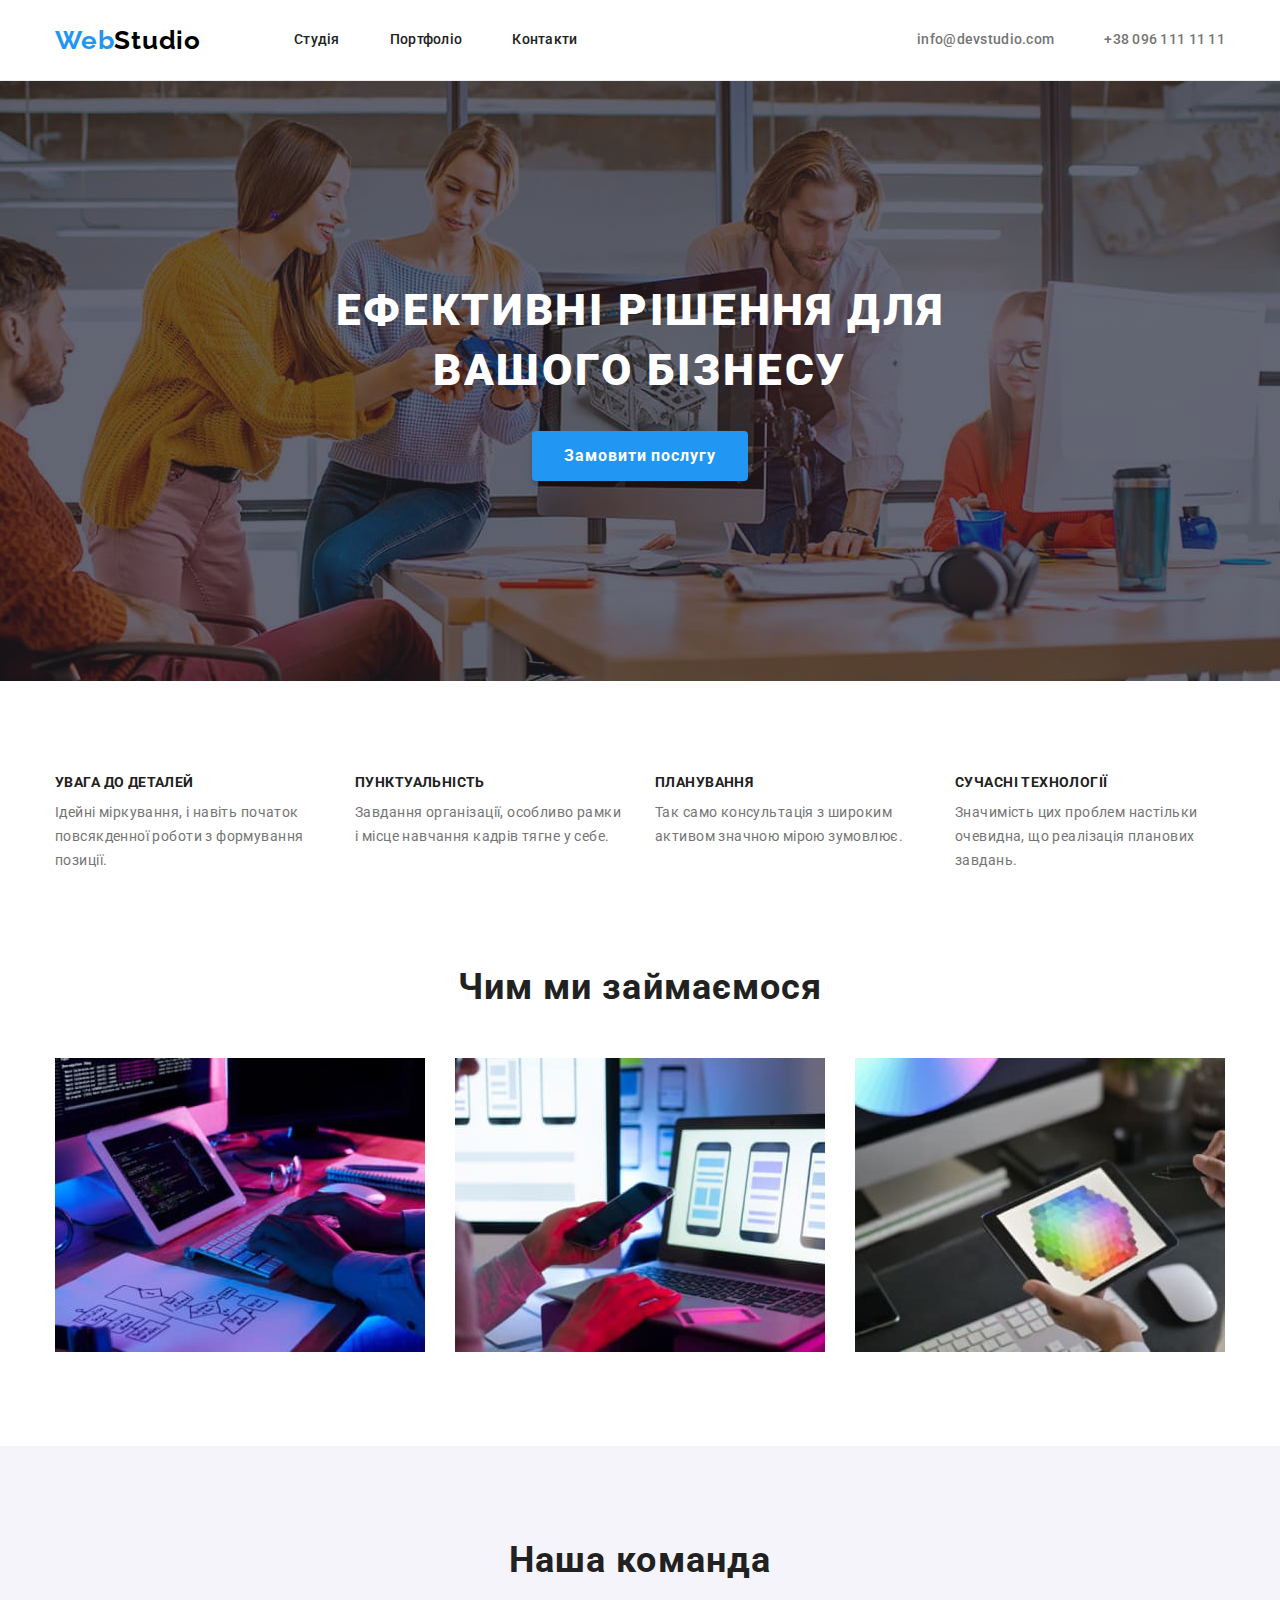
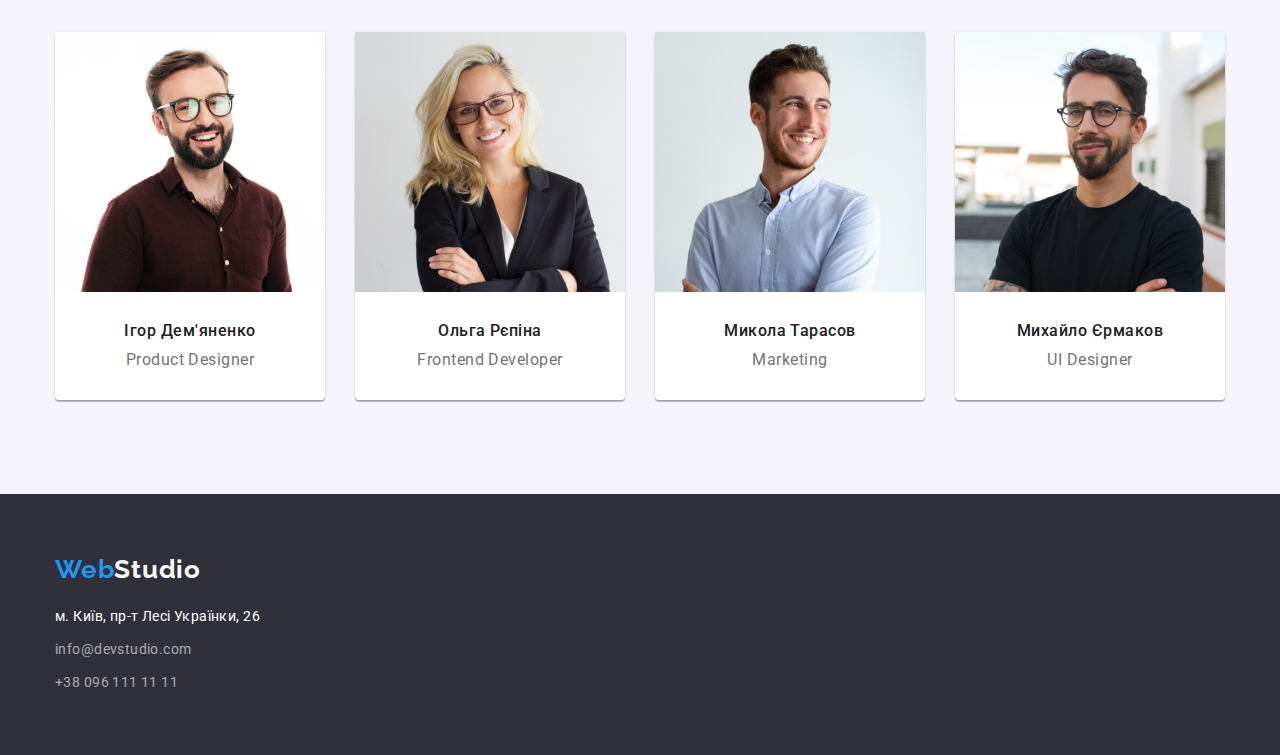
==== index.html @ a16949a8 "start hw-4" ====
<!DOCTYPE html>
<html lang="uk">
  <head>
    <meta charset="UTF-8" />
    <meta http-equiv="X-UA-Compatible" content="IE=edge" />
    <meta name="viewport" content="width=device-width, initial-scale=1.0" />
    <title>WebStudio</title>
    <link
      rel="stylesheet"
      href="https://cdnjs.cloudflare.com/ajax/libs/modern-normalize/1.1.0/modern-normalize.min.css"
    />
    <link rel="stylesheet" href="./css/styles.css" />
    <link rel="preconnect" href="https://fonts.googleapis.com" />
    <link rel="preconnect" href="https://fonts.gstatic.com" crossorigin />
    <link
      href="https://fonts.googleapis.com/css2?family=Raleway:wght@700&family=Roboto:wght@400;500;700;900&display=swap"
      rel="stylesheet"
    />
  </head>

  <body>
    <header class="header">
      <div class="container header-container">
        <a class="logo" href="./index.html"><span class="color-logo">Web</span>Studio</a>
        <nav class="nav">
          <ul class="nav-list">
            <li class="nav-item"><a class="nav-link" href="./index.html">Студія</a></li>
            <li class="nav-item"><a class="nav-link" href="./portfolio.html">Портфоліо</a></li>
            <li class="nav-item"><a class="nav-link" href="#">Контакти</a></li>
          </ul>
        </nav>
        <ul class="contact-list">
          <li class="contact-item">
            <a class="contact-link" href="mailto:info@devstudio.com">info@devstudio.com</a>
          </li>
          <li class="contact-item">
            <a class="contact-link" href="tel:+380961111111">+38 096 111 11 11</a>
          </li>
        </ul>
      </div>
    </header>

    <main class="main">
      <section class=" section section-banner">
        <div class="container">
          <h1 class="banner-titel">Ефективні рішення для вашого бізнесу</h1>
          <button class="banner-button" type="button">Замовити послугу</button>
        </div>
      </section>

      <section class="section section-advantage">
        <div class="container">
          <h2 class="visually-hidden">Наші переваги</h2>
          <ul class="advantage-list">
            <li class="advantage-item">
              <h3 class="advantage-subtitel">Увага до деталей</h3>
              <p class="advantage-text">
                Ідейні міркування, і навіть початок повсякденної роботи з формування позиції.
              </p>
            </li>
            <li class="advantage-item">
              <h3 class="advantage-subtitel">Пунктуальність</h3>
              <p class="advantage-text">
                Завдання організації, особливо рамки і місце навчання кадрів тягне у себе.
              </p>
            </li>
            <li class="advantage-item">
              <h3 class="advantage-subtitel">Планування</h3>
              <p class="advantage-text">
                Так само консультація з широким активом значною мірою зумовлює.
              </p>
            </li>
            <li class="advantage-item">
              <h3 class="advantage-subtitel">Сучасні технології</h3>
              <p class="advantage-text">
                Значимість цих проблем настільки очевидна, що реалізація планових завдань.
              </p>
            </li>
          </ul>
        </div>
      </section>

      <section class="section section-speciality">
        <div class="container">
          <h2 class="speciality-titel">Чим ми займаємося</h2>
          <ul class="speciality-list">
            <li class="speciality-item">
              <img
                class="speciality-image"
                src="./images/doing/keyboard.jpg"
                alt="Розробник пише код"
                width="370"
              />
            </li>
            <li class="speciality-item">
              <img
                class="speciality-image"
                src="./images/doing/phone.jpg"
                alt="Користувач підключає телефон до ноутбуку"
                width="370"
              />
            </li>
            <li class="speciality-item">
              <img
                class="speciality-image"
                src="./images/doing/tablet.jpg"
                alt="Дизайнер вибирає колір на планшеті"
                width="370"
              />
            </li>
          </ul>
        </div>
      </section>

      <section class="section section-team">
        <div class="container">
          <h2 class="team-titel">Наша команда</h2>
          <ul class="team-list">
            <li class="team-item">
              <img
                class="team-image"
                src="./images/team/dem.jpg"
                alt="Фото Ігоря Дем'яненко"
                width="270"
              />
             <div class="team-desc">
                <h3 class="team-subtitel">Ігор Дем'яненко</h3>
                <p class="team-text">Product Designer</p>
             </div>
            </li>
            <li class="team-item">
              <img
                class="team-image"
                src="./images/team/rep.jpg"
                alt="Фото Ольги Рєпіной"
                width="270"
              />
          <div class="team-desc">
                <h3 class="team-subtitel">Ольга Рєпіна</h3>
                <p class="team-text">Frontend Developer</p>
          </div>
            </li>
            <li class="team-item">
              <img
                class="team-image"
                src="./images/team/tar.jpg"
                alt="Фото Миколи Тарасова"
                width="270"
              />
              <div class="team-desc">
                <h3 class="team-subtitel">Микола Тарасов</h3>
                <p class="team-text">Marketing</p>
              </div>
            </li>
            <li class="team-item">
              <img
                class="team-image"
                src="./images/team/erm.jpg"
                alt="Фото Михайла Єрмакова"
                width="270"
              />
              <div class="team-desc">
                <h3 class="team-subtitel">Михайло Єрмаков</h3>
                <p class="team-text">UI Designer</p>
              </div>
            </li>
          </ul>
        </div>
      </section>
    </main>

    <footer class="footer">
      <div class="container">
        <a class="logo footer-logo" href="./index.html"
          ><span class="color-logo">Web</span>Studio</a
        >
        <address class="address">
          <ul class="footer-list">
            <li class="footer-item">
              <a
                class="footer-llink-map"
                href="https://goo.gl/maps/CtNU3nowhyDTVTYz7"
                target="_blank"
                rel="noopener noreferrer nofollow"
              >
                м. Київ, пр-т Лесі Українки, 26
              </a>
            </li>
            <li class="footer-item">
              <a class="footer-llink-mail" href="mailto:info@devstudio.com">info@devstudio.com</a>
            </li>
            <li class="footer-item">
              <a class="footer-llink-tel" href="tel:+380961111111">+38 096 111 11 11</a>
            </li>
          </ul>
        </address>
      </div>
    </footer>
  </body>
</html>
---- css/styles.css ----
a {
  text-decoration: none;
}
img {
  display: block;
}
ul {
  list-style: none;
  margin-top: 0;
  margin-bottom: 0;
  padding-left: 0;
}
p {
  margin-top: 0;
  margin-bottom: 0;
}
h1,
h2,
h3,
h4,
h5,
h6 {
  margin-top: 0;
  margin-bottom: 0;
}

:root {
  --primary-titel-color: #212121;
  --primary-text-color: #757575;
  --logo-color: #000000;
  --primary-color: #ffffff;
  --secondary-background-color: #f5f4fa;
  --footer-background-color: #2f303a;
  --accent-color: #2196f3;
  --button-active-color: #188ce8;
  --header-border-color: #ececec;
  --card-border-color: #eeeeee;
  --footer-contact-color: rgba(255, 255, 255, 0.6);
}

body {
  font-family: 'Roboto', sans-serif;
  font-size: 14px;
  color: var(--primary-text-color);
  background-color: var(--primary-color);
}

.container {
  width: 100%;
  max-width: 1200px;
  margin-left: auto;
  margin-right: auto;
  padding-left: 15px;
  padding-right: 15px;
}

.section {
  padding-top: 94px;
  padding-bottom: 94px;
}

.header {
  border-bottom: 1px solid var(--header-border-color);
}

.header-container {
  display: flex;
  align-items: center;
}

.logo {
  font-family: 'Raleway', sans-serif;
  font-weight: 700;
  font-size: 26px;
  line-height: 1.19;
  letter-spacing: 0.03em;
  color: var(--logo-color);
}

.color-logo {
  color: var(--accent-color);
}

.nav {
  margin-left: 93px;
}

.nav-list {
  display: flex;
}

.nav-item {
}

.nav-item:not(:last-child) {
  margin-right: 50px;
}

.nav-link {
  display: block;
  padding-top: 32px;
  padding-bottom: 32px;

  font-weight: 500;
  line-height: 1.14;
  letter-spacing: 0.02em;
  color: var(--primary-titel-color);
}

.nav-link:hover,
.nav-link:focus {
  color: var(--accent-color);
}

.contact-list {
  display: flex;
  margin-left: auto;
}

.contact-item {
}

.contact-item:not(:last-child) {
  margin-right: 50px;
}

.contact-link {
  display: block;
  padding-top: 32px;
  padding-bottom: 32px;

  font-weight: 500;
  line-height: 1.14;
  letter-spacing: 0.02em;
  color: var(--primary-text-color);
}
.contact-link:hover,
.contact-link:focus {
  color: var(--accent-color);
}

.main {
}

.section-banner {
  padding-top: 200px;
  padding-bottom: 200px;
  max-width: 1600px;
  height: 600px;
  margin-left: auto;
  margin-right: auto;
  background-color: var(--footer-background-color);
  background-image: linear-gradient(
    to right,
  rgba(47, 48, 58, 0.4),
  rgba(47, 48, 58, 0.4)
  ), url(../images/hero/hero.jpg);
  background-position: center;
}

.banner-titel {
  display: block;
  max-width: 696px;
  margin-left: auto;
  margin-right: auto;
  margin-bottom: 30px;

  font-weight: 900;
  font-size: 44px;
  line-height: 1.36;
  text-align: center;
  letter-spacing: 0.06em;
  text-transform: uppercase;
  color: var(--primary-color);
}

.banner-button {
  display: block;
  margin-left: auto;
  margin-right: auto;
  padding: 10px 32px;

  font-family: inherit;
  font-weight: 700;
  font-size: 16px;
  line-height: 1.87;
  text-align: center;
  letter-spacing: 0.06em;
  cursor: pointer;
  color: var(--primary-color);
  background-color: var(--accent-color);
  box-shadow: 0px 4px 4px rgba(0, 0, 0, 0.15);
  border: 0;
  border-radius: 4px;
}

.banner-button:hover,
.banner-button:focus {
  background: var(--button-active-color);
}

.section-advantage {
}

.visually-hidden {
  position: absolute;
  white-space: nowrap;
  width: 1px;
  height: 1px;
  overflow: hidden;
  border: 0;
  padding: 0;
  clip: rect(0 0 0 0);
  clip-path: inset(50%);
  margin: -1px;
}

.advantage-list {
  display: flex;
  justify-content: space-between;
}

.advantage-item {
  width: calc((100% - 90px) / 4);
}

.advantage-item:not(:last-child) {
  margin-right: 30px;
}

.advantage-subtitel {
  margin-bottom: 10px;

  font-weight: 700;
  font-size: 14px;
  line-height: 1.14;
  letter-spacing: 0.03em;
  text-transform: uppercase;
  color: var(--primary-titel-color);
}

.advantage-text {
  line-height: 1.71;
  letter-spacing: 0.03em;
}

.section-speciality {
  padding-top: 0;
}

.speciality-titel {
  margin-bottom: 50px;

  font-weight: 700;
  font-size: 36px;
  line-height: 1.16;
  text-align: center;
  letter-spacing: 0.03em;
  color: var(--primary-titel-color);
}

.speciality-list {
  display: flex;
}

.speciality-item {
}

.speciality-item:not(:last-child) {
  margin-right: 30px;
}

.speciality-image {
  display: block;
  max-width: 100%;
  height: auto;
}

.section-team {
  background-color: var(--secondary-background-color);
}

.team-titel {
  margin-bottom: 50px;

  font-weight: 700;
  font-size: 36px;
  line-height: 1.16;
  text-align: center;
  letter-spacing: 0.03em;
  color: var(--primary-titel-color);
}

.team-list {
  display: flex;
}

.team-item {
  background-color: var(--primary-color);
  box-shadow: 0px 1px 3px rgba(0, 0, 0, 0.12), 0px 1px 1px rgba(0, 0, 0, 0.14),
    0px 2px 1px rgba(0, 0, 0, 0.2);
  border-radius: 0px 0px 4px 4px;
}

.team-item:not(:last-child) {
  margin-right: 30px;
}

.team-image {
  display: block;
  max-width: 100%;
  height: auto;
}

.team-desc {
  padding-top: 30px;
  padding-bottom: 30px;
}

.team-subtitel {
  margin-bottom: 10px;

  font-weight: 500;
  font-size: 16px;
  line-height: 1.18;
  letter-spacing: 0.03em;
  text-align: center;
  color: var(--primary-titel-color);
}

.team-text {
  font-size: 16px;
  line-height: 1.18;
  letter-spacing: 0.03em;
  text-align: center;
}

.footer {
  padding-top: 60px;
  padding-bottom: 60px;

  background-color: var(--footer-background-color);
}

.footer-logo {
  display: block;
  margin-bottom: 20px;

  color: var(--primary-color);
}

.address {
}

.footer-list {
}

.footer-item {
}

.footer-item:not(:last-child) {
  margin-bottom: 9px;
}

.footer-llink-map {
  font-style: normal;
  line-height: 1.71;
  letter-spacing: 0.03em;
  color: var(--primary-color);
}

.footer-llink-map:hover,
.footer-llink-map:focus {
  color: var(--accent-color);
}

.footer-llink-mail {
  font-style: normal;
  line-height: 1.71;
  letter-spacing: 0.03em;
  color: var(--footer-contact-color);
}

.footer-llink-mail:hover,
.footer-llink-mail:focus {
  color: var(--accent-color);
}

.footer-llink-tel {
  font-style: normal;
  line-height: 1.71;
  letter-spacing: 0.03em;
  color: var(--footer-contact-color);
}

.footer-llink-tel:hover,
.footer-llink-tel:focus {
  color: var(--accent-color);
}

/* style portfolio */

.main-portfolio {
  background-color: var(--primary-color);
}

.section-work {
}

.active {
  color: var(--accent-color);
}

.filter-list {
  display: flex;
  justify-content: center;
  margin-bottom: 50px;
  gap: 8px;
}

.filter-button {
  padding: 6px 22px;

  font-family: inherit;
  font-weight: 500;
  font-size: 16px;
  line-height: 1.62;
  text-align: center;
  letter-spacing: 0.03em;
  cursor: pointer;
  background-color: var(--secondary-background-color);
  /* box-shadow: 0px 3px 1px rgba(0, 0, 0, 0.1), 0px 1px 2px rgba(0, 0, 0, 0.08),
    0px 2px 2px rgba(0, 0, 0, 0.12); */
  border: transparent;
  border-radius: 4px;
}

.filter-button:hover,
.filter-button:focus {
  color: var(--primary-color);
  background-color: var(--accent-color);
}

.card-list {
  display: flex;
  flex-wrap: wrap;
  gap: 30px;
}

.card-item {
  width: calc((100% - 60px) / 3);
}

.card-link {
}

.card-image {
  display: block;
  max-width: 100%;
  height: auto;
}

.card-desc {
  padding: 20px 24px;

  border-bottom: 1px solid var(--card-border-color);
  border-right: 1px solid var(--card-border-color);
  border-left: 1px solid var(--card-border-color);
}

.card-titel {
  margin-bottom: 4px;

  font-weight: 700;
  font-size: 18px;
  line-height: 2;
  letter-spacing: 0.06em;
  color: var(--primary-titel-color);
}

.card-text {
  font-size: 16px;
  line-height: 1.87;
  letter-spacing: 0.03em;
  color: var(--primary-text-color);
}
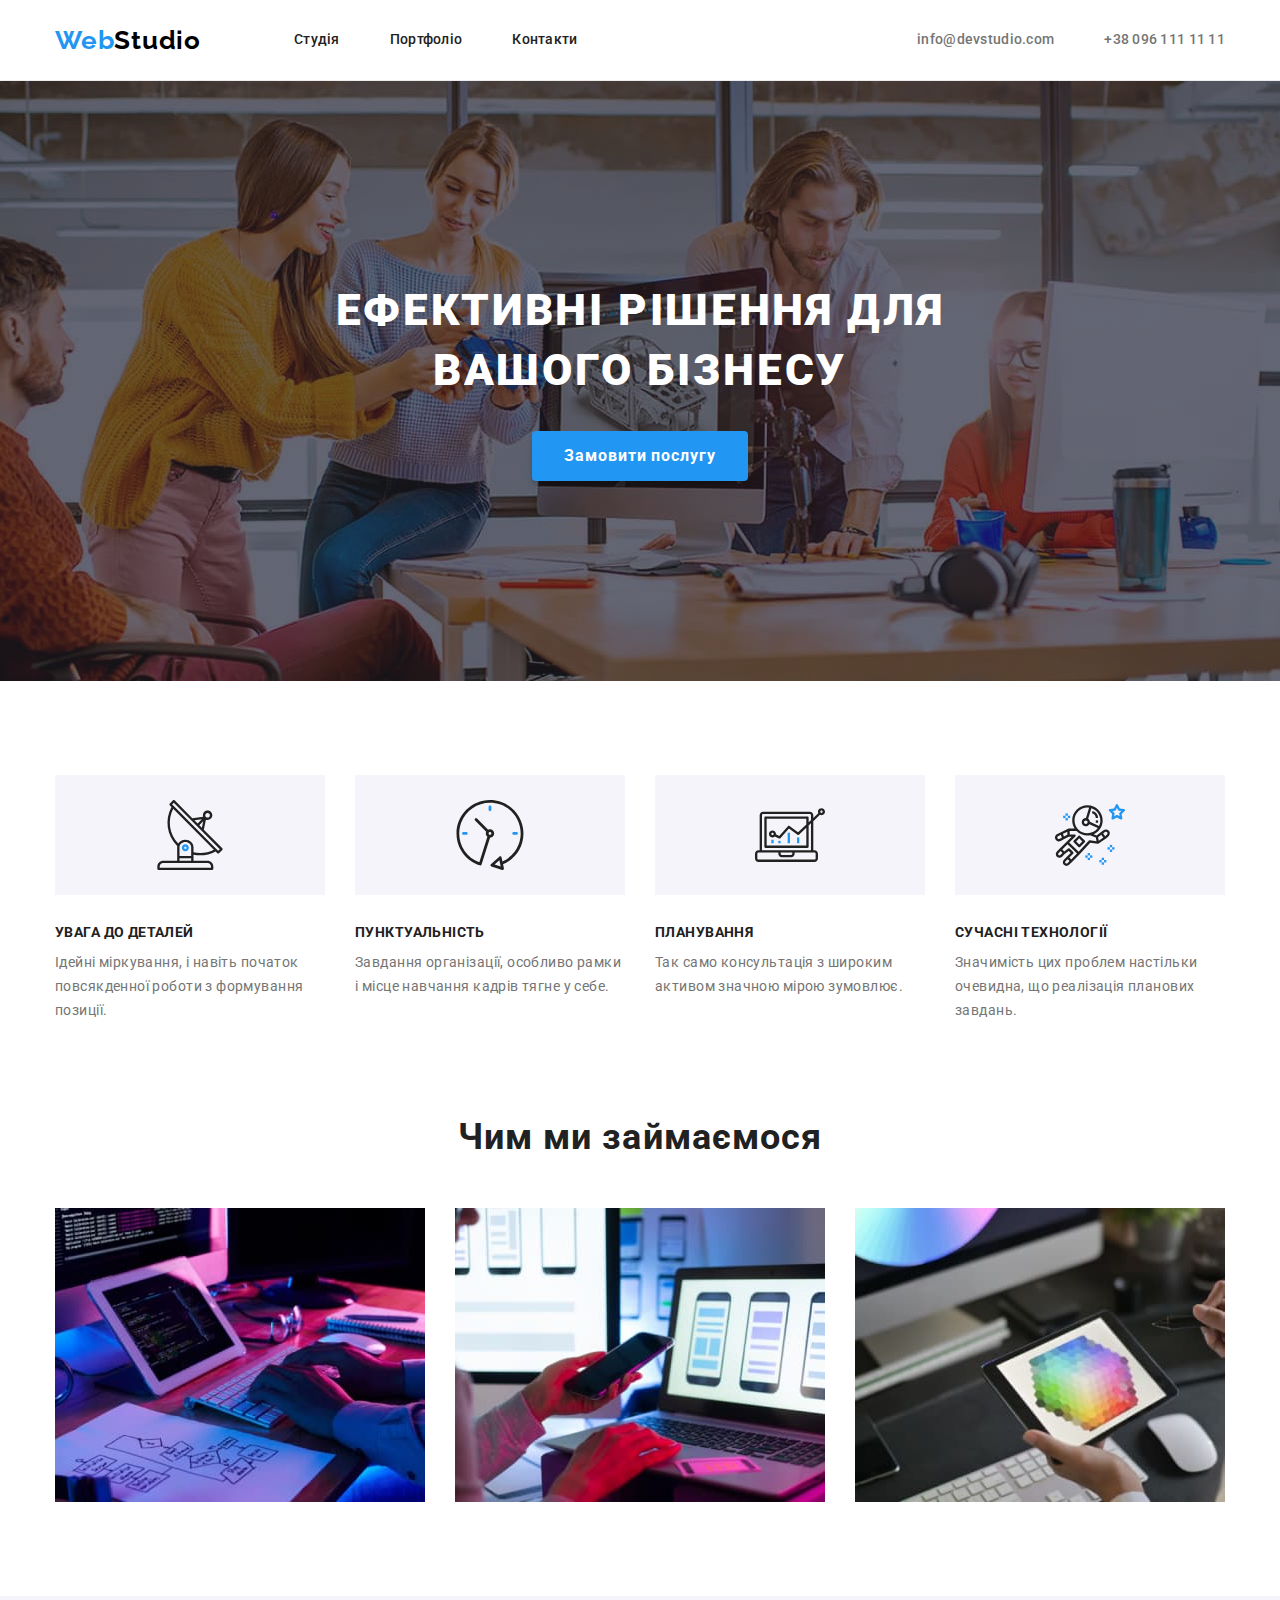
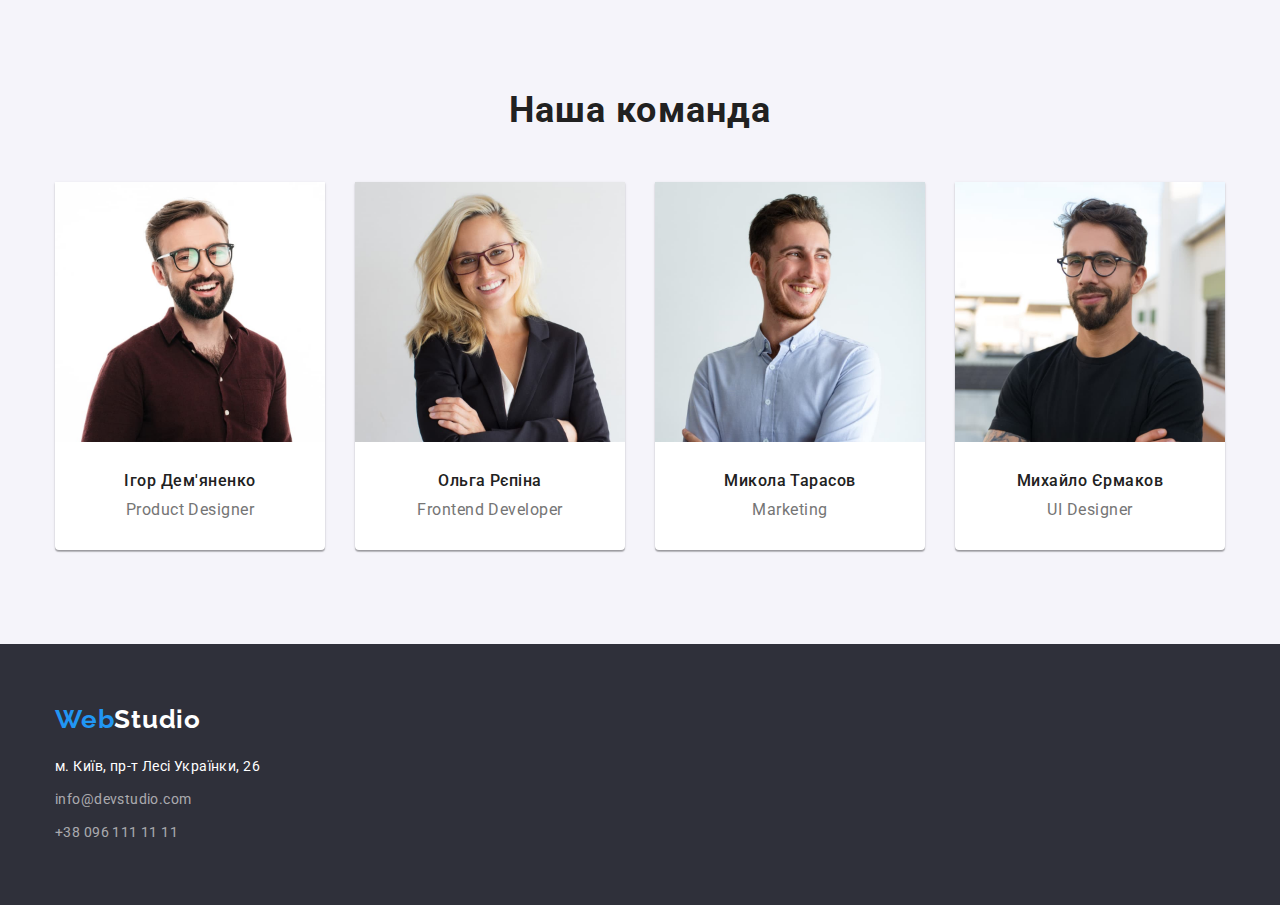
==== commit 41e749cd: "hw-4" ====
--- a/index.html
+++ b/index.html
@@ -52,25 +52,25 @@
         <div class="container">
           <h2 class="visually-hidden">Наші переваги</h2>
           <ul class="advantage-list">
-            <li class="advantage-item">
+            <li class="advantage-item icon-antenna">
               <h3 class="advantage-subtitel">Увага до деталей</h3>
               <p class="advantage-text">
                 Ідейні міркування, і навіть початок повсякденної роботи з формування позиції.
               </p>
             </li>
-            <li class="advantage-item">
+            <li class="advantage-item icon-clock">
               <h3 class="advantage-subtitel">Пунктуальність</h3>
               <p class="advantage-text">
                 Завдання організації, особливо рамки і місце навчання кадрів тягне у себе.
               </p>
             </li>
-            <li class="advantage-item">
+            <li class="advantage-item icon-diagram">
               <h3 class="advantage-subtitel">Планування</h3>
               <p class="advantage-text">
                 Так само консультація з широким активом значною мірою зумовлює.
               </p>
             </li>
-            <li class="advantage-item">
+            <li class="advantage-item icon-astronaut">
               <h3 class="advantage-subtitel">Сучасні технології</h3>
               <p class="advantage-text">
                 Значимість цих проблем настільки очевидна, що реалізація планових завдань.
--- a/css/styles.css
+++ b/css/styles.css
@@ -87,13 +87,10 @@
 
 .nav-list {
   display: flex;
+  gap: 50px;
 }
 
 .nav-item {
-}
-
-.nav-item:not(:last-child) {
-  margin-right: 50px;
 }
 
 .nav-link {
@@ -115,14 +112,11 @@
 .contact-list {
   display: flex;
   margin-left: auto;
-}
-
-.contact-item {
-}
-
-.contact-item:not(:last-child) {
-  margin-right: 50px;
-}
+  gap: 50px;
+}
+
+.contact-item{}
+
 
 .contact-link {
   display: block;
@@ -138,6 +132,7 @@
 .contact-link:focus {
   color: var(--accent-color);
 }
+
 
 .main {
 }
@@ -224,8 +219,30 @@
   width: calc((100% - 90px) / 4);
 }
 
-.advantage-item:not(:last-child) {
-  margin-right: 30px;
+.advantage-item::before{
+  content: '';
+  display: block;
+  height: 120px;
+  margin-bottom: 30px;
+  background-position: center;
+  background-repeat: no-repeat;
+  background-color: var(--secondary-background-color);
+}
+
+.advantage-item.icon-antenna::before{
+  background-image: url(../images/advantage-icon/icon-antenna.svg);
+}
+
+.advantage-item.icon-clock::before{
+  background-image: url(../images/advantage-icon/icon-clock.svg);
+}
+
+.advantage-item.icon-diagram::before{
+  background-image: url(../images/advantage-icon/icon-diagram.svg);
+}
+
+.advantage-item.icon-astronaut::before{
+  background-image: url(../images/advantage-icon/icon-astronaut.svg);
 }
 
 .advantage-subtitel {
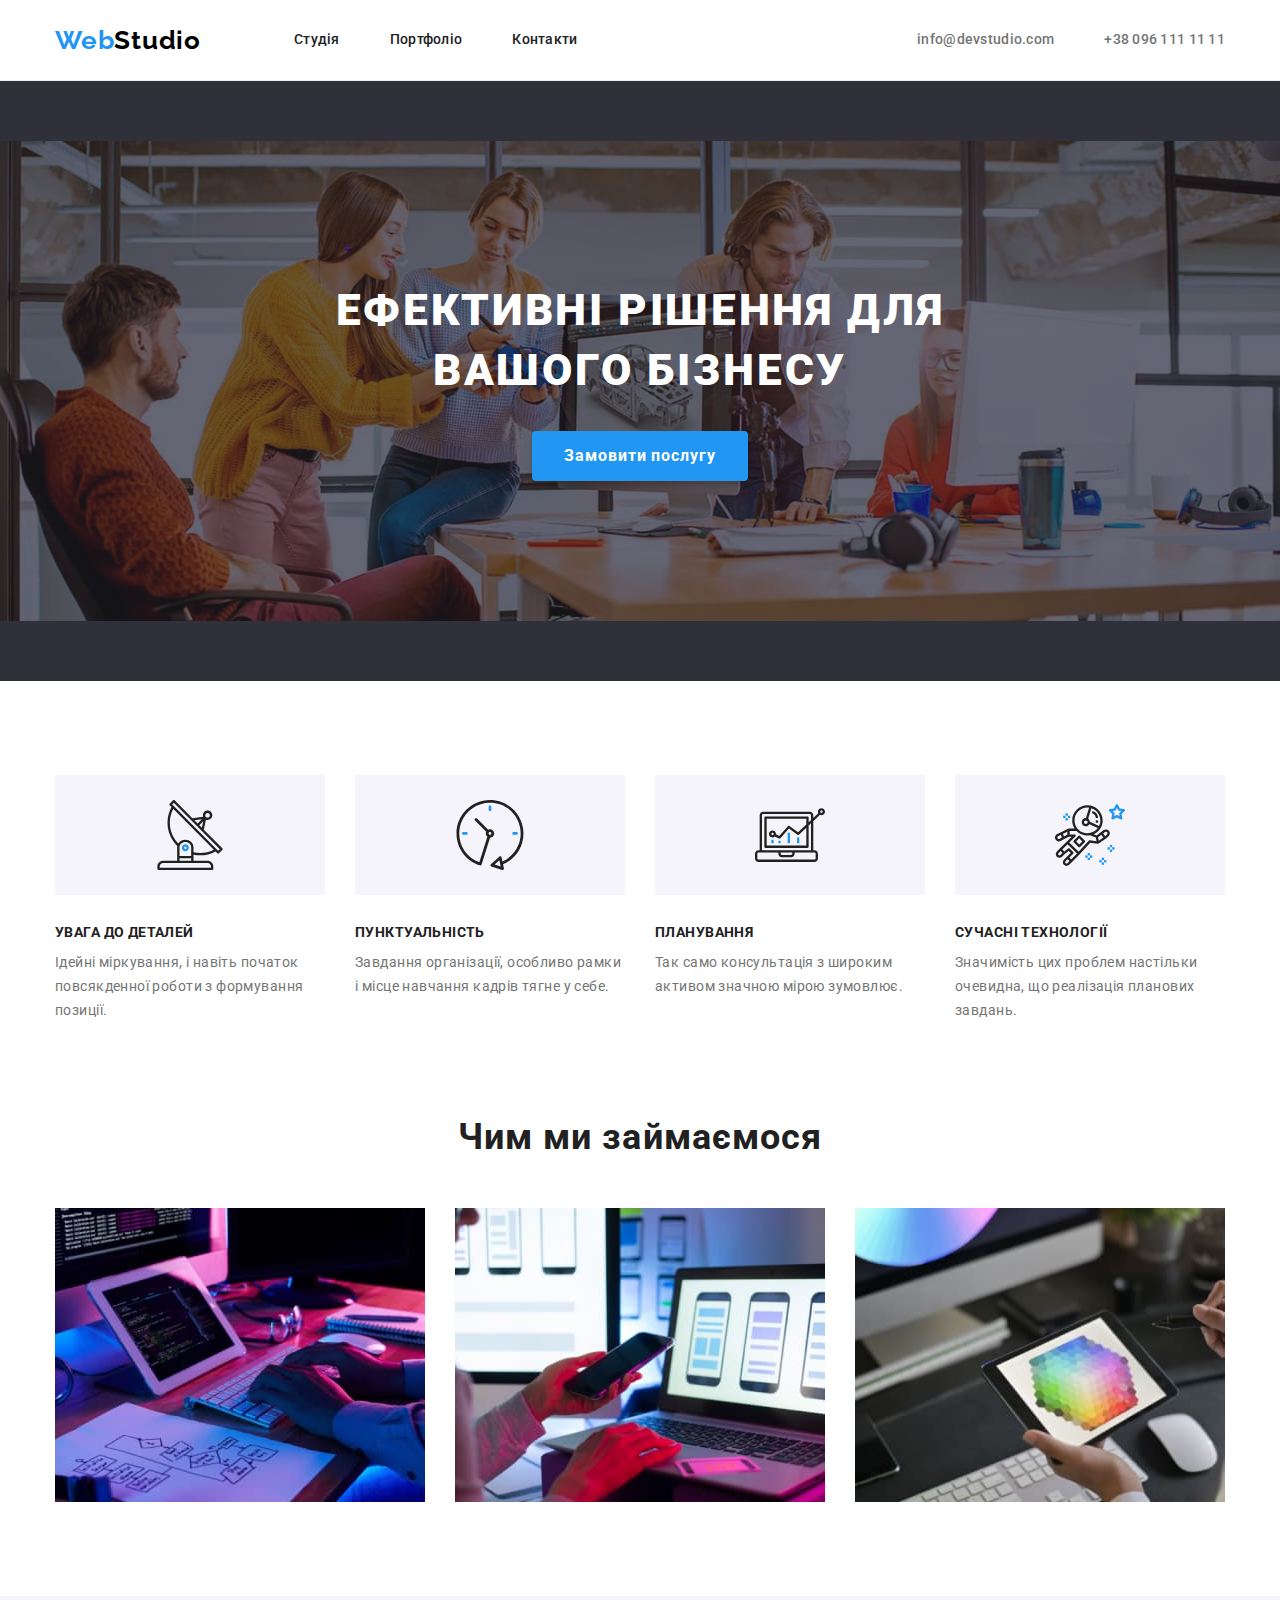
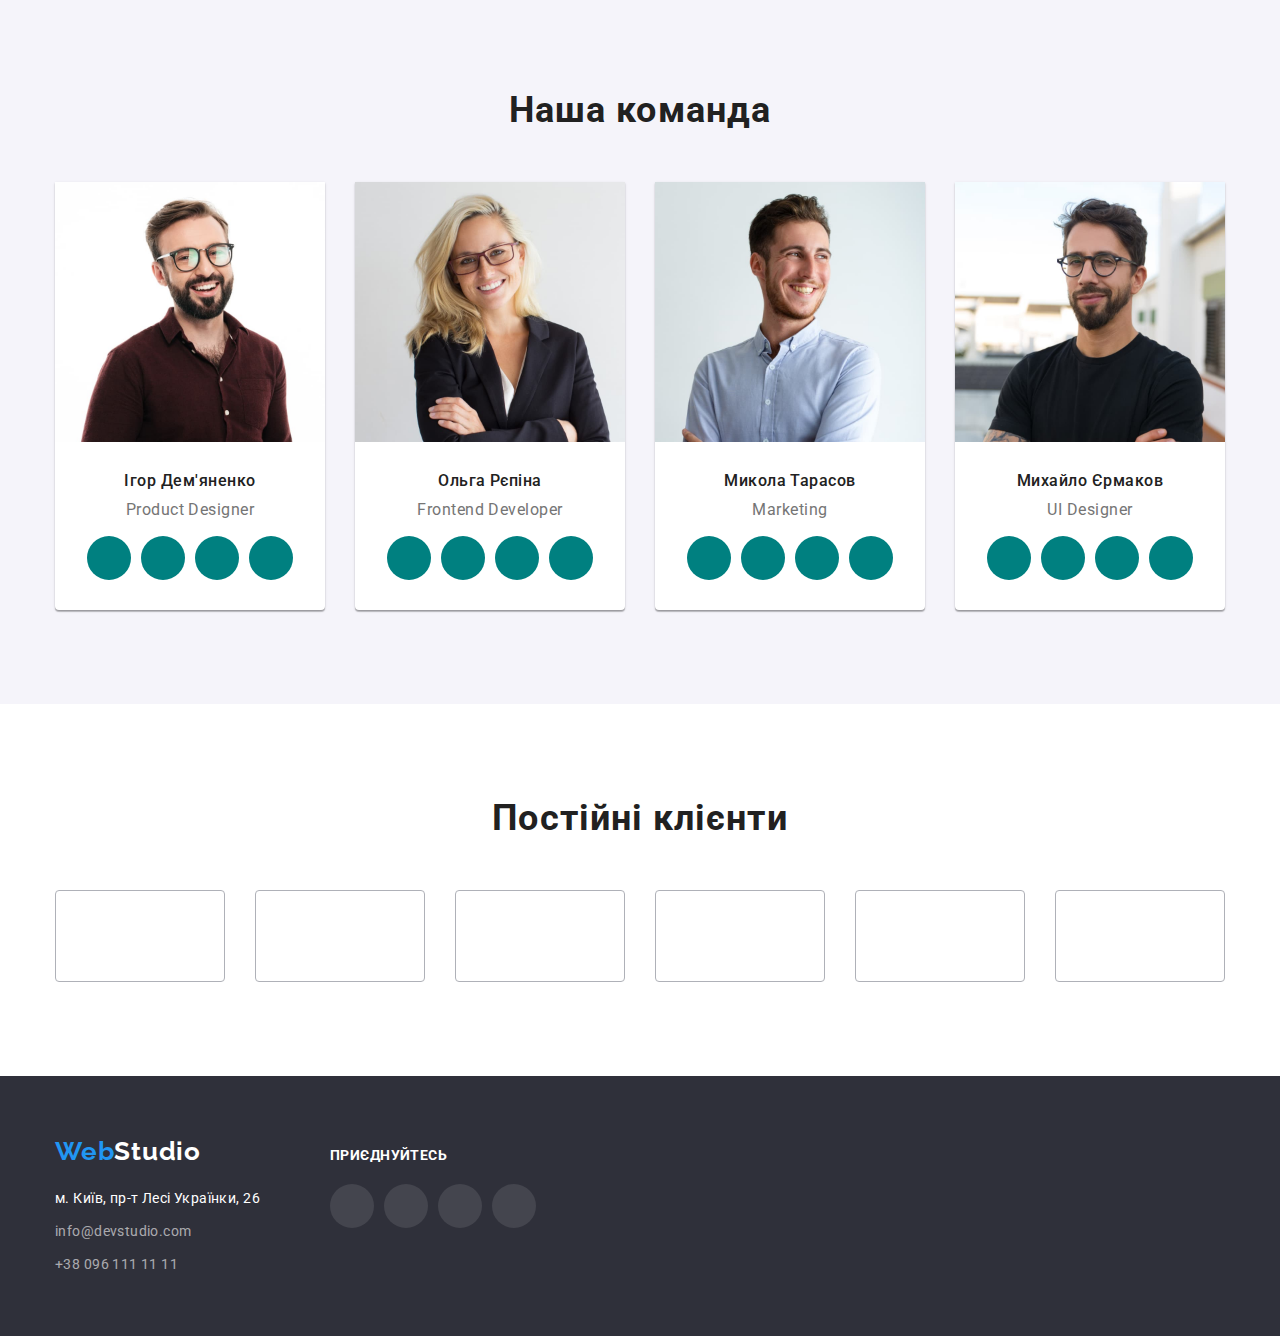
==== commit 625bfab5: "home work-4" ====
--- a/index.html
+++ b/index.html
@@ -5,17 +5,11 @@
     <meta http-equiv="X-UA-Compatible" content="IE=edge" />
     <meta name="viewport" content="width=device-width, initial-scale=1.0" />
     <title>WebStudio</title>
-    <link
-      rel="stylesheet"
-      href="https://cdnjs.cloudflare.com/ajax/libs/modern-normalize/1.1.0/modern-normalize.min.css"
-    />
+    <link rel="stylesheet" href="https://cdnjs.cloudflare.com/ajax/libs/modern-normalize/1.1.0/modern-normalize.min.css" />
     <link rel="stylesheet" href="./css/styles.css" />
     <link rel="preconnect" href="https://fonts.googleapis.com" />
     <link rel="preconnect" href="https://fonts.gstatic.com" crossorigin />
-    <link
-      href="https://fonts.googleapis.com/css2?family=Raleway:wght@700&family=Roboto:wght@400;500;700;900&display=swap"
-      rel="stylesheet"
-    />
+    <link href="https://fonts.googleapis.com/css2?family=Raleway:wght@700&family=Roboto:wght@400;500;700;900&display=swap" rel="stylesheet" />
   </head>
 
   <body>
@@ -41,7 +35,7 @@
     </header>
 
     <main class="main">
-      <section class=" section section-banner">
+      <section class="section section-banner">
         <div class="container">
           <h1 class="banner-titel">Ефективні рішення для вашого бізнесу</h1>
           <button class="banner-button" type="button">Замовити послугу</button>
@@ -54,27 +48,19 @@
           <ul class="advantage-list">
             <li class="advantage-item icon-antenna">
               <h3 class="advantage-subtitel">Увага до деталей</h3>
-              <p class="advantage-text">
-                Ідейні міркування, і навіть початок повсякденної роботи з формування позиції.
-              </p>
+              <p class="advantage-text">Ідейні міркування, і навіть початок повсякденної роботи з формування позиції.</p>
             </li>
             <li class="advantage-item icon-clock">
               <h3 class="advantage-subtitel">Пунктуальність</h3>
-              <p class="advantage-text">
-                Завдання організації, особливо рамки і місце навчання кадрів тягне у себе.
-              </p>
+              <p class="advantage-text">Завдання організації, особливо рамки і місце навчання кадрів тягне у себе.</p>
             </li>
             <li class="advantage-item icon-diagram">
               <h3 class="advantage-subtitel">Планування</h3>
-              <p class="advantage-text">
-                Так само консультація з широким активом значною мірою зумовлює.
-              </p>
+              <p class="advantage-text">Так само консультація з широким активом значною мірою зумовлює.</p>
             </li>
             <li class="advantage-item icon-astronaut">
               <h3 class="advantage-subtitel">Сучасні технології</h3>
-              <p class="advantage-text">
-                Значимість цих проблем настільки очевидна, що реалізація планових завдань.
-              </p>
+              <p class="advantage-text">Значимість цих проблем настільки очевидна, що реалізація планових завдань.</p>
             </li>
           </ul>
         </div>
@@ -85,28 +71,13 @@
           <h2 class="speciality-titel">Чим ми займаємося</h2>
           <ul class="speciality-list">
             <li class="speciality-item">
-              <img
-                class="speciality-image"
-                src="./images/doing/keyboard.jpg"
-                alt="Розробник пише код"
-                width="370"
-              />
+              <img class="speciality-image" src="./images/doing/keyboard.jpg" alt="Розробник пише код" width="370" />
             </li>
             <li class="speciality-item">
-              <img
-                class="speciality-image"
-                src="./images/doing/phone.jpg"
-                alt="Користувач підключає телефон до ноутбуку"
-                width="370"
-              />
+              <img class="speciality-image" src="./images/doing/phone.jpg" alt="Користувач підключає телефон до ноутбуку" width="370" />
             </li>
             <li class="speciality-item">
-              <img
-                class="speciality-image"
-                src="./images/doing/tablet.jpg"
-                alt="Дизайнер вибирає колір на планшеті"
-                width="370"
-              />
+              <img class="speciality-image" src="./images/doing/tablet.jpg" alt="Дизайнер вибирає колір на планшеті" width="370" />
             </li>
           </ul>
         </div>
@@ -117,83 +88,143 @@
           <h2 class="team-titel">Наша команда</h2>
           <ul class="team-list">
             <li class="team-item">
-              <img
-                class="team-image"
-                src="./images/team/dem.jpg"
-                alt="Фото Ігоря Дем'яненко"
-                width="270"
-              />
-             <div class="team-desc">
+              <img class="team-image" src="./images/team/dem.jpg" alt="Фото Ігоря Дем'яненко" width="270" />
+              <div class="team-desc">
                 <h3 class="team-subtitel">Ігор Дем'яненко</h3>
                 <p class="team-text">Product Designer</p>
-             </div>
-            </li>
-            <li class="team-item">
-              <img
-                class="team-image"
-                src="./images/team/rep.jpg"
-                alt="Фото Ольги Рєпіной"
-                width="270"
-              />
-          <div class="team-desc">
+                <ul class="social-icon-list">
+                  <li class="social-icon-item team-icon-item">
+                    <a class="social-icon-link team-icon-link" href="https://www.instagram.com/" target="_blank" rel="noopener noreferrer nofollow"></a>
+                  </li>
+                  <li class="social-icon-item team-icon-item">
+                    <a class="social-icon-link team-icon-link" href="https://twitter.com/" target="_blank" rel="noopener noreferrer nofollow"></a>
+                  </li>
+                  <li class="social-icon-item team-icon-item">
+                    <a class="social-icon-link team-icon-link" href="https://www.facebook.com/" target="_blank" rel="noopener noreferrer nofollow"></a>
+                  </li>
+                  <li class="social-icon-item team-icon-item">
+                    <a class="social-icon-link team-icon-link" href="https://ua.linkedin.com/" target="_blank" rel="noopener noreferrer nofollow"></a>
+                  </li>
+                </ul>
+              </div>
+            </li>
+            <li class="team-item">
+              <img class="team-image" src="./images/team/rep.jpg" alt="Фото Ольги Рєпіной" width="270" />
+              <div class="team-desc">
                 <h3 class="team-subtitel">Ольга Рєпіна</h3>
                 <p class="team-text">Frontend Developer</p>
-          </div>
-            </li>
-            <li class="team-item">
-              <img
-                class="team-image"
-                src="./images/team/tar.jpg"
-                alt="Фото Миколи Тарасова"
-                width="270"
-              />
+                <ul class="social-icon-list">
+                  <li class="social-icon-item team-icon-item">
+                    <a class="social-icon-link team-icon-link" href="https://www.instagram.com/" target="_blank" rel="noopener noreferrer nofollow"></a>
+                  </li>
+                  <li class="social-icon-item team-icon-item">
+                    <a class="social-icon-link team-icon-link" href="https://twitter.com/" target="_blank" rel="noopener noreferrer nofollow"></a>
+                  </li>
+                  <li class="social-icon-item team-icon-item">
+                    <a class="social-icon-link team-icon-link" href="https://www.facebook.com/" target="_blank" rel="noopener noreferrer nofollow"></a>
+                  </li>
+                  <li class="social-icon-item team-icon-item">
+                    <a class="social-icon-link team-icon-link" href="https://ua.linkedin.com/" target="_blank" rel="noopener noreferrer nofollow"></a>
+                  </li>
+                </ul>
+              </div>
+            </li>
+            <li class="team-item">
+              <img class="team-image" src="./images/team/tar.jpg" alt="Фото Миколи Тарасова" width="270" />
               <div class="team-desc">
                 <h3 class="team-subtitel">Микола Тарасов</h3>
                 <p class="team-text">Marketing</p>
-              </div>
-            </li>
-            <li class="team-item">
-              <img
-                class="team-image"
-                src="./images/team/erm.jpg"
-                alt="Фото Михайла Єрмакова"
-                width="270"
-              />
+                <ul class="social-icon-list">
+                  <li class="social-icon-item team-icon-item">
+                    <a class="social-icon-link team-icon-link" href="https://www.instagram.com/" target="_blank" rel="noopener noreferrer nofollow"></a>
+                  </li>
+                  <li class="social-icon-item team-icon-item">
+                    <a class="social-icon-link team-icon-link" href="https://twitter.com/" target="_blank" rel="noopener noreferrer nofollow"></a>
+                  </li>
+                  <li class="social-icon-item team-icon-item">
+                    <a class="social-icon-link team-icon-link" href="https://www.facebook.com/" target="_blank" rel="noopener noreferrer nofollow"></a>
+                  </li>
+                  <li class="social-icon-item team-icon-item">
+                    <a class="social-icon-link team-icon-link" href="https://ua.linkedin.com/" target="_blank" rel="noopener noreferrer nofollow"></a>
+                  </li>
+                </ul>
+              </div>
+            </li>
+            <li class="team-item">
+              <img class="team-image" src="./images/team/erm.jpg" alt="Фото Михайла Єрмакова" width="270" />
               <div class="team-desc">
                 <h3 class="team-subtitel">Михайло Єрмаков</h3>
                 <p class="team-text">UI Designer</p>
-              </div>
-            </li>
+                <ul class="social-icon-list">
+                  <li class="social-icon-item team-icon-item">
+                    <a class="social-icon-link team-icon-link" href="https://www.instagram.com/" target="_blank" rel="noopener noreferrer nofollow"></a>
+                  </li>
+                  <li class="social-icon-item team-icon-item">
+                    <a class="social-icon-link team-icon-link" href="https://twitter.com/" target="_blank" rel="noopener noreferrer nofollow"></a>
+                  </li>
+                  <li class="social-icon-item team-icon-item">
+                    <a class="social-icon-link team-icon-link" href="https://www.facebook.com/" target="_blank" rel="noopener noreferrer nofollow"></a>
+                  </li>
+                  <li class="social-icon-item team-icon-item">
+                    <a class="social-icon-link team-icon-link" href="https://ua.linkedin.com/" target="_blank" rel="noopener noreferrer nofollow"></a>
+                  </li>
+                </ul>
+              </div>
+            </li>
+          </ul>
+        </div>
+      </section>
+
+      <section class="section section-clientage">
+        <div class="container">
+          <h2 class="clientage-titel">Постійні клієнти</h2>
+          <ul class="clientage-list">
+            <li class="clientage-item"><a class="clientage-link" href="#"></a></li>
+            <li class="clientage-item"><a class="clientage-link" href="#"></a></li>
+            <li class="clientage-item"><a class="clientage-link" href="#"></a></li>
+            <li class="clientage-item"><a class="clientage-link" href="#"></a></li>
+            <li class="clientage-item"><a class="clientage-link" href="#"></a></li>
+            <li class="clientage-item"><a class="clientage-link" href="#"></a></li>
           </ul>
         </div>
       </section>
     </main>
 
     <footer class="footer">
-      <div class="container">
-        <a class="logo footer-logo" href="./index.html"
-          ><span class="color-logo">Web</span>Studio</a
-        >
-        <address class="address">
-          <ul class="footer-list">
-            <li class="footer-item">
-              <a
-                class="footer-llink-map"
-                href="https://goo.gl/maps/CtNU3nowhyDTVTYz7"
-                target="_blank"
-                rel="noopener noreferrer nofollow"
-              >
-                м. Київ, пр-т Лесі Українки, 26
-              </a>
-            </li>
-            <li class="footer-item">
-              <a class="footer-llink-mail" href="mailto:info@devstudio.com">info@devstudio.com</a>
-            </li>
-            <li class="footer-item">
-              <a class="footer-llink-tel" href="tel:+380961111111">+38 096 111 11 11</a>
-            </li>
-          </ul>
-        </address>
+      <div class="container footer-container">
+        <div class="footer-adrdess-box">
+          <a class="logo footer-logo" href="./index.html"><span class="color-logo">Web</span>Studio</a>
+          <address class="address">
+            <ul class="footer-list">
+              <li class="footer-item">
+                <a class="footer-llink-map" href="https://goo.gl/maps/CtNU3nowhyDTVTYz7" target="_blank" rel="noopener noreferrer nofollow"> м. Київ, пр-т Лесі Українки, 26 </a>
+              </li>
+              <li class="footer-item">
+                <a class="footer-llink-mail" href="mailto:info@devstudio.com">info@devstudio.com</a>
+              </li>
+              <li class="footer-item">
+                <a class="footer-llink-tel" href="tel:+380961111111">+38 096 111 11 11</a>
+              </li>
+            </ul>
+          </address>
+        </div>
+        <div class="footer-social-box">
+          <h3 class="footer-social-subtitel">Приєднуйтесь</h3>
+          <ul class="social-icon-list">
+            <li class="social-icon-item footer-icon-item">
+              <a class="social-icon-link footer-icon-link" href="https://www.instagram.com/" target="_blank" rel="noopener noreferrer nofollow"></a>
+            </li>
+            <li class="social-icon-item footer-icon-item">
+              <a class="social-icon-link footer-icon-link" href="https://twitter.com/" target="_blank" rel="noopener noreferrer nofollow"></a>
+            </li>
+            <li class="social-icon-item footer-icon-item">
+              <a class="social-icon-link footer-icon-link" href="https://www.facebook.com/" target="_blank" rel="noopener noreferrer nofollow"></a>
+            </li>
+            <li class="social-icon-item footer-icon-item">
+              <a class="social-icon-link footer-icon-link" href="https://ua.linkedin.com/" target="_blank" rel="noopener noreferrer nofollow"></a>
+            </li>
+          </ul>
+        </div>
       </div>
     </footer>
   </body>
--- a/css/styles.css
+++ b/css/styles.css
@@ -35,7 +35,9 @@
   --button-active-color: #188ce8;
   --header-border-color: #ececec;
   --card-border-color: #eeeeee;
+  --clientage-border-color: #afb1b8;
   --footer-contact-color: rgba(255, 255, 255, 0.6);
+  --footer-icon-color: rgba(255, 255, 255, 0.1);
 }
 
 body {
@@ -59,6 +61,8 @@
   padding-bottom: 94px;
 }
 
+/* Шапка сайта */
+
 .header {
   border-bottom: 1px solid var(--header-border-color);
 }
@@ -115,8 +119,8 @@
   gap: 50px;
 }
 
-.contact-item{}
-
+.contact-item {
+}
 
 .contact-link {
   display: block;
@@ -133,9 +137,10 @@
   color: var(--accent-color);
 }
 
-
 .main {
 }
+
+/* Секція баннер */
 
 .section-banner {
   padding-top: 200px;
@@ -145,12 +150,10 @@
   margin-left: auto;
   margin-right: auto;
   background-color: var(--footer-background-color);
-  background-image: linear-gradient(
-    to right,
-  rgba(47, 48, 58, 0.4),
-  rgba(47, 48, 58, 0.4)
-  ), url(../images/hero/hero.jpg);
+  background-image: linear-gradient(to right, rgba(47, 48, 58, 0.4), rgba(47, 48, 58, 0.4)), url(../images/hero/hero.jpg);
+  background-repeat: no-repeat;
   background-position: center;
+  background-size: contain;
 }
 
 .banner-titel {
@@ -193,6 +196,8 @@
 .banner-button:focus {
   background: var(--button-active-color);
 }
+
+/* Наші переваги */
 
 .section-advantage {
 }
@@ -219,7 +224,7 @@
   width: calc((100% - 90px) / 4);
 }
 
-.advantage-item::before{
+.advantage-item::before {
   content: '';
   display: block;
   height: 120px;
@@ -229,19 +234,19 @@
   background-color: var(--secondary-background-color);
 }
 
-.advantage-item.icon-antenna::before{
+.advantage-item.icon-antenna::before {
   background-image: url(../images/advantage-icon/icon-antenna.svg);
 }
 
-.advantage-item.icon-clock::before{
+.advantage-item.icon-clock::before {
   background-image: url(../images/advantage-icon/icon-clock.svg);
 }
 
-.advantage-item.icon-diagram::before{
+.advantage-item.icon-diagram::before {
   background-image: url(../images/advantage-icon/icon-diagram.svg);
 }
 
-.advantage-item.icon-astronaut::before{
+.advantage-item.icon-astronaut::before {
   background-image: url(../images/advantage-icon/icon-astronaut.svg);
 }
 
@@ -261,6 +266,8 @@
   letter-spacing: 0.03em;
 }
 
+/* Чим ми займаємося */
+
 .section-speciality {
   padding-top: 0;
 }
@@ -293,6 +300,8 @@
   height: auto;
 }
 
+/* Наша команда */
+
 .section-team {
   background-color: var(--secondary-background-color);
 }
@@ -314,8 +323,7 @@
 
 .team-item {
   background-color: var(--primary-color);
-  box-shadow: 0px 1px 3px rgba(0, 0, 0, 0.12), 0px 1px 1px rgba(0, 0, 0, 0.14),
-    0px 2px 1px rgba(0, 0, 0, 0.2);
+  box-shadow: 0px 1px 3px rgba(0, 0, 0, 0.12), 0px 1px 1px rgba(0, 0, 0, 0.14), 0px 2px 1px rgba(0, 0, 0, 0.2);
   border-radius: 0px 0px 4px 4px;
 }
 
@@ -346,11 +354,69 @@
 }
 
 .team-text {
+  margin-bottom: 16px;
+
   font-size: 16px;
   line-height: 1.18;
   letter-spacing: 0.03em;
   text-align: center;
 }
+
+.social-icon-list {
+  display: flex;
+  justify-content: center;
+  gap: 10px;
+}
+.social-icon-item {
+  width: 44px;
+  height: 44px;
+  border-radius: 50%;
+}
+
+.social-icon-link {
+  width: 100%;
+  height: 100%;
+  display: block;
+}
+
+.social-icon-item.team-icon-item {
+  background-color: teal;
+}
+
+.social-icon-link.team-icon-link{
+
+}
+
+/* Постійні клієнти */
+
+.section-clientage {
+}
+.container {
+}
+.clientage-titel {
+  margin-bottom: 50px;
+
+  font-weight: 700;
+  font-size: 36px;
+  line-height: 1.16;
+  text-align: center;
+  letter-spacing: 0.03em;
+  color: var(--primary-titel-color);
+}
+.clientage-list {
+  display: flex;
+  gap: 30px;
+}
+.clientage-item {
+  width: calc((100% - 150px) / 6);
+  height: 92px;
+  border: 1px solid var(--clientage-border-color);
+  border-radius: 4px;
+}
+.clientage-link {
+}
+
+/* Підвал сайта */
 
 .footer {
   padding-top: 60px;
@@ -359,6 +425,11 @@
   background-color: var(--footer-background-color);
 }
 
+.footer-container {
+  display: flex;
+  gap: 70px;
+}
+
 .footer-logo {
   display: block;
   margin-bottom: 20px;
@@ -415,7 +486,28 @@
   color: var(--accent-color);
 }
 
-/* style portfolio */
+.footer-social-box {
+  padding-top: 12px;
+}
+.footer-social-subtitel {
+  margin-bottom: 20px;
+
+  font-weight: 700;
+  font-size: 14px;
+  line-height: 1.14;
+  letter-spacing: 0.03em;
+  text-transform: uppercase;
+  color: var(--primary-color);
+}
+
+
+.social-icon-item.footer-icon-item {
+  background: var(--footer-icon-color);
+}
+.social-icon-link.footer-icon-link{
+}
+
+/* Сторінка портфоліо */
 
 .main-portfolio {
   background-color: var(--primary-color);
@@ -446,8 +538,8 @@
   letter-spacing: 0.03em;
   cursor: pointer;
   background-color: var(--secondary-background-color);
-  /* box-shadow: 0px 3px 1px rgba(0, 0, 0, 0.1), 0px 1px 2px rgba(0, 0, 0, 0.08),
-    0px 2px 2px rgba(0, 0, 0, 0.12); */
+  box-shadow: 0px 3px 1px rgba(0, 0, 0, 0.1), 0px 1px 2px rgba(0, 0, 0, 0.08),
+    0px 2px 2px rgba(0, 0, 0, 0.12);
   border: transparent;
   border-radius: 4px;
 }
@@ -458,6 +550,8 @@
   background-color: var(--accent-color);
 }
 
+/* Кардки портфоліо */
+
 .card-list {
   display: flex;
   flex-wrap: wrap;
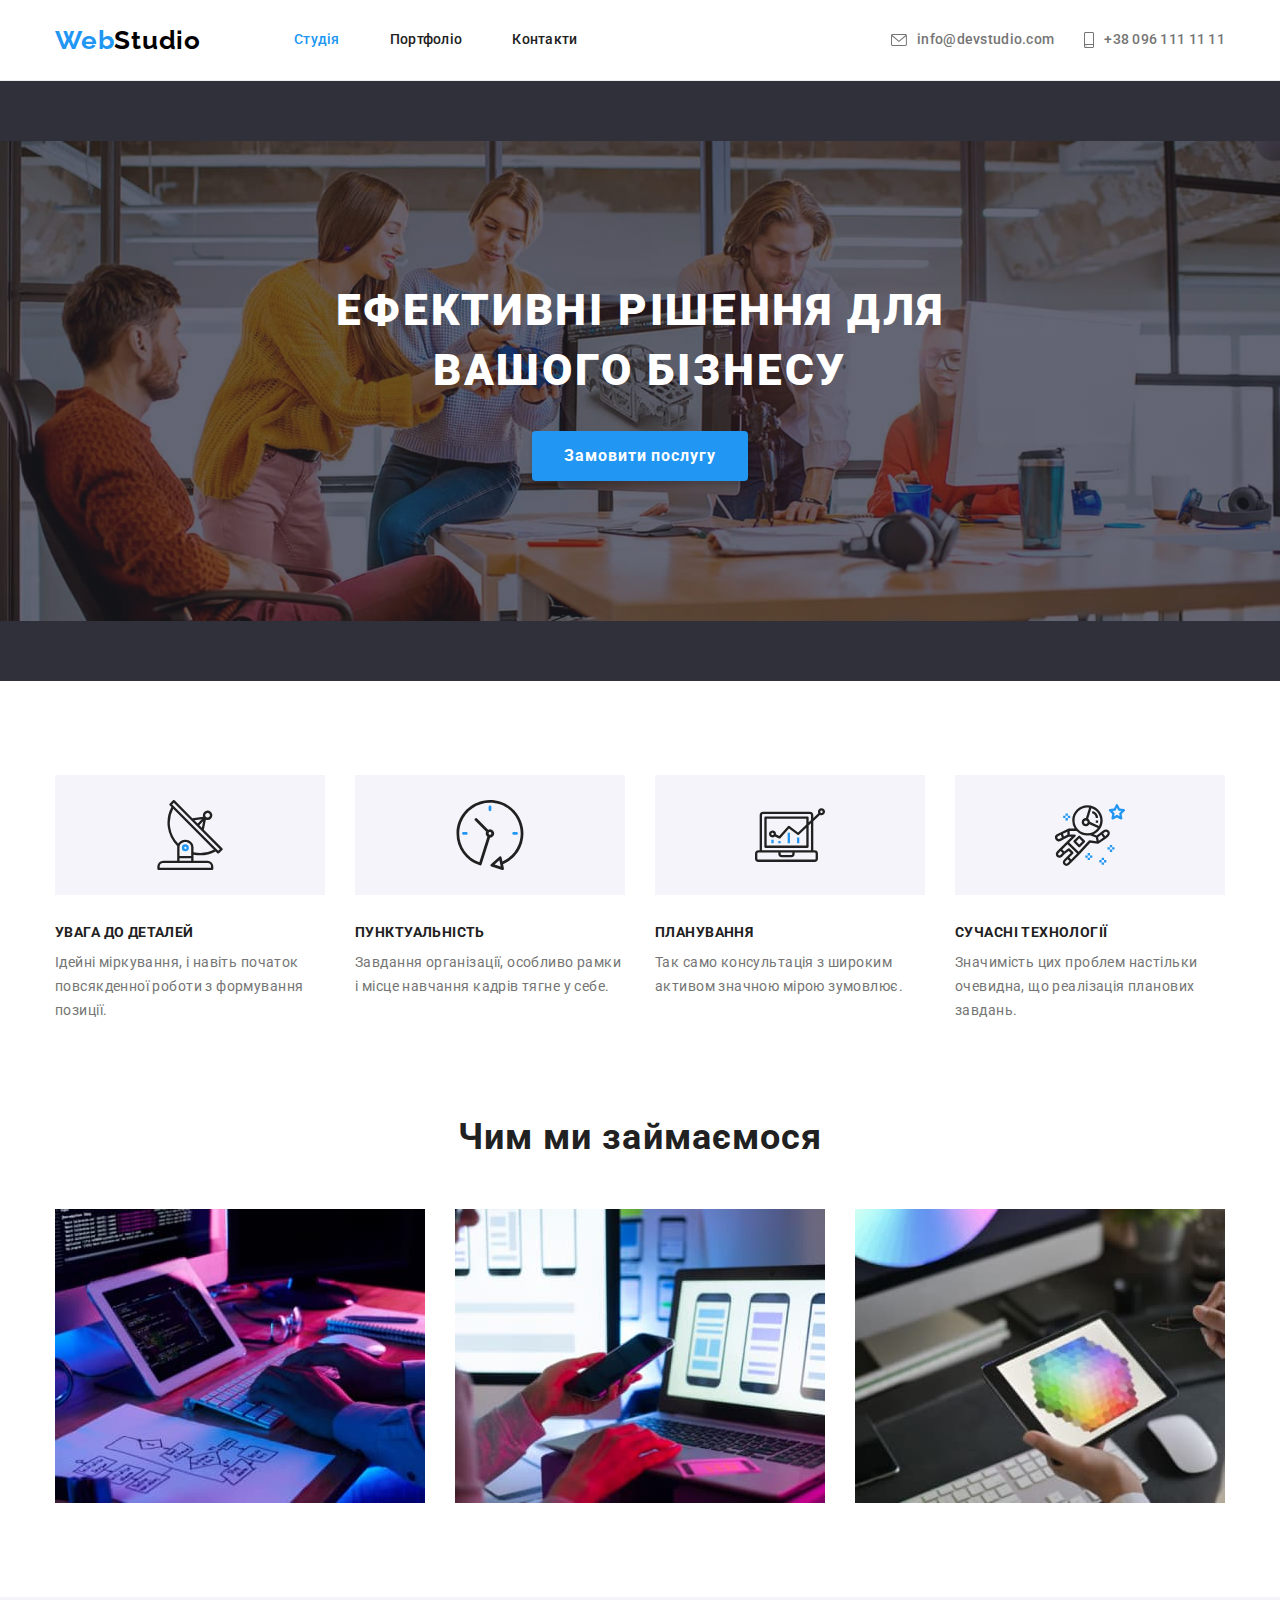
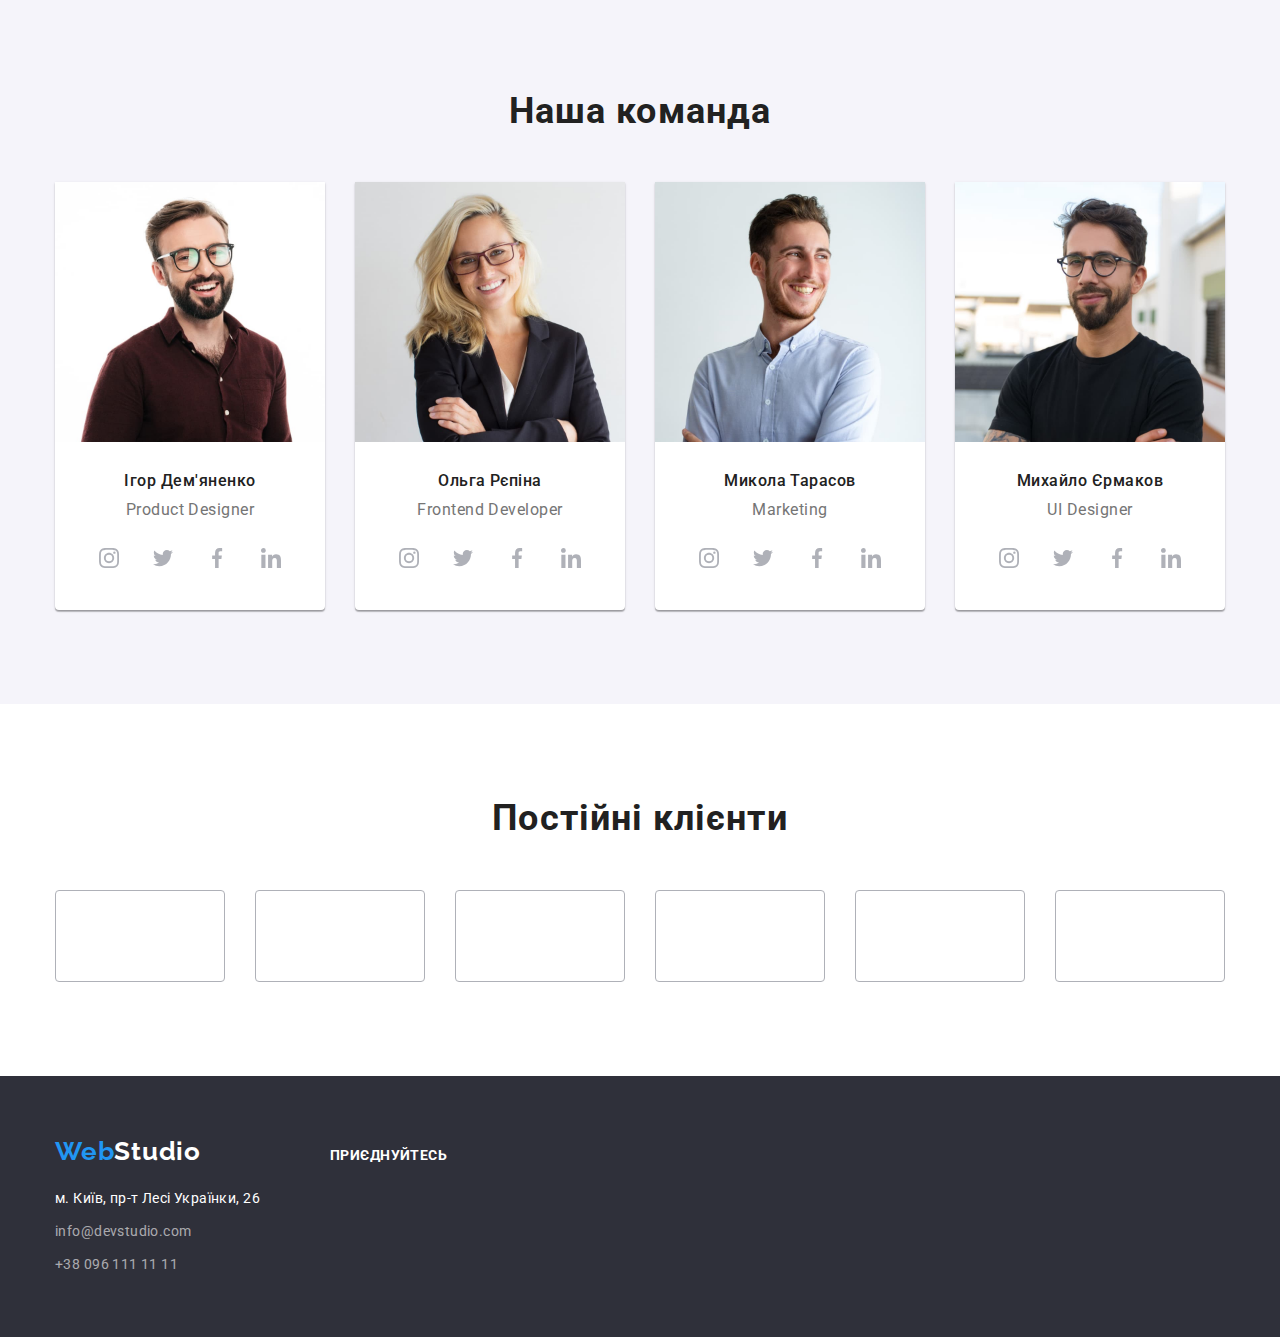
==== commit 764960fe: "svg icon hw-4" ====
--- a/index.html
+++ b/index.html
@@ -18,17 +18,27 @@
         <a class="logo" href="./index.html"><span class="color-logo">Web</span>Studio</a>
         <nav class="nav">
           <ul class="nav-list">
-            <li class="nav-item"><a class="nav-link" href="./index.html">Студія</a></li>
+            <li class="nav-item"><a class="nav-link active" href="./index.html">Студія</a></li>
             <li class="nav-item"><a class="nav-link" href="./portfolio.html">Портфоліо</a></li>
             <li class="nav-item"><a class="nav-link" href="#">Контакти</a></li>
           </ul>
         </nav>
         <ul class="contact-list">
           <li class="contact-item">
-            <a class="contact-link" href="mailto:info@devstudio.com">info@devstudio.com</a>
+            <a class="contact-link" href="mailto:info@devstudio.com">
+              <svg class="icon-envelope" width="16" height="12">
+                <use href="./images/icons.svg#icon-envelope"></use>
+              </svg>
+              <span>info@devstudio.com</span></a
+            >
           </li>
           <li class="contact-item">
-            <a class="contact-link" href="tel:+380961111111">+38 096 111 11 11</a>
+            <a class="contact-link" href="tel:+380961111111">
+              <svg class="icon-smartphone" width="10" height="16">
+                <use href="./images/icons.svg#icon-smartphone"></use>
+              </svg>
+              <span>+38 096 111 11 11</span></a
+            >
           </li>
         </ul>
       </div>
@@ -46,19 +56,39 @@
         <div class="container">
           <h2 class="visually-hidden">Наші переваги</h2>
           <ul class="advantage-list">
-            <li class="advantage-item icon-antenna">
+            <li class="advantage-item">
+              <div class="advantage-box-icon">
+                <svg class="icon-antenna" width="70" height="70">
+                  <use href="./images/icons.svg#icon-antenna"></use>
+                </svg>
+              </div>
               <h3 class="advantage-subtitel">Увага до деталей</h3>
               <p class="advantage-text">Ідейні міркування, і навіть початок повсякденної роботи з формування позиції.</p>
             </li>
             <li class="advantage-item icon-clock">
+              <div class="advantage-box-icon">
+                <svg class="icon-antenna" width="70" height="70">
+                  <use href="./images/icons.svg#icon-clock"></use>
+                </svg>
+              </div>
               <h3 class="advantage-subtitel">Пунктуальність</h3>
               <p class="advantage-text">Завдання організації, особливо рамки і місце навчання кадрів тягне у себе.</p>
             </li>
             <li class="advantage-item icon-diagram">
+              <div class="advantage-box-icon">
+                <svg class="icon-antenna" width="70" height="70">
+                  <use href="./images/icons.svg#icon-diagram"></use>
+                </svg>
+              </div>
               <h3 class="advantage-subtitel">Планування</h3>
               <p class="advantage-text">Так само консультація з широким активом значною мірою зумовлює.</p>
             </li>
             <li class="advantage-item icon-astronaut">
+              <div class="advantage-box-icon">
+                <svg class="icon-antenna" width="70" height="70">
+                  <use href="./images/icons.svg#icon-astronaut"></use>
+                </svg>
+              </div>
               <h3 class="advantage-subtitel">Сучасні технології</h3>
               <p class="advantage-text">Значимість цих проблем настільки очевидна, що реалізація планових завдань.</p>
             </li>
@@ -92,18 +122,34 @@
               <div class="team-desc">
                 <h3 class="team-subtitel">Ігор Дем'яненко</h3>
                 <p class="team-text">Product Designer</p>
-                <ul class="social-icon-list">
-                  <li class="social-icon-item team-icon-item">
-                    <a class="social-icon-link team-icon-link" href="https://www.instagram.com/" target="_blank" rel="noopener noreferrer nofollow"></a>
-                  </li>
-                  <li class="social-icon-item team-icon-item">
-                    <a class="social-icon-link team-icon-link" href="https://twitter.com/" target="_blank" rel="noopener noreferrer nofollow"></a>
-                  </li>
-                  <li class="social-icon-item team-icon-item">
-                    <a class="social-icon-link team-icon-link" href="https://www.facebook.com/" target="_blank" rel="noopener noreferrer nofollow"></a>
-                  </li>
-                  <li class="social-icon-item team-icon-item">
-                    <a class="social-icon-link team-icon-link" href="https://ua.linkedin.com/" target="_blank" rel="noopener noreferrer nofollow"></a>
+                <ul class="team-icon-list">
+                  <li class="team-icon-item">
+                    <a class="team-icon-link" href="https://www.instagram.com/" target="_blank" rel="noopener noreferrer nofollow">
+                      <svg class="team-icon-social" width="20" height="20">
+                        <use href="./images/icons.svg#icon-instagram"></use>
+                      </svg>
+                    </a>
+                  </li>
+                  <li class="team-icon-item">
+                    <a class="team-icon-link" href="https://twitter.com/" target="_blank" rel="noopener noreferrer nofollow">
+                      <svg class="team-icon-social" width="20" height="20">
+                        <use href="./images/icons.svg#icon-twitter"></use>
+                      </svg>
+                    </a>
+                  </li>
+                  <li class="team-icon-item">
+                    <a class="team-icon-link" href="https://www.facebook.com/" target="_blank" rel="noopener noreferrer nofollow">
+                      <svg class="team-icon-social" width="20" height="20">
+                        <use href="./images/icons.svg#icon-facebook"></use>
+                      </svg>
+                    </a>
+                  </li>
+                  <li class="team-icon-item">
+                    <a class="team-icon-link" href="https://ua.linkedin.com/" target="_blank" rel="noopener noreferrer nofollow">
+                      <svg class="team-icon-social" width="20" height="20">
+                        <use href="./images/icons.svg#icon-linkedin"></use>
+                      </svg>
+                    </a>
                   </li>
                 </ul>
               </div>
@@ -113,18 +159,34 @@
               <div class="team-desc">
                 <h3 class="team-subtitel">Ольга Рєпіна</h3>
                 <p class="team-text">Frontend Developer</p>
-                <ul class="social-icon-list">
-                  <li class="social-icon-item team-icon-item">
-                    <a class="social-icon-link team-icon-link" href="https://www.instagram.com/" target="_blank" rel="noopener noreferrer nofollow"></a>
-                  </li>
-                  <li class="social-icon-item team-icon-item">
-                    <a class="social-icon-link team-icon-link" href="https://twitter.com/" target="_blank" rel="noopener noreferrer nofollow"></a>
-                  </li>
-                  <li class="social-icon-item team-icon-item">
-                    <a class="social-icon-link team-icon-link" href="https://www.facebook.com/" target="_blank" rel="noopener noreferrer nofollow"></a>
-                  </li>
-                  <li class="social-icon-item team-icon-item">
-                    <a class="social-icon-link team-icon-link" href="https://ua.linkedin.com/" target="_blank" rel="noopener noreferrer nofollow"></a>
+                <ul class="team-icon-list">
+                  <li class="team-icon-item">
+                    <a class="team-icon-link" href="https://www.instagram.com/" target="_blank" rel="noopener noreferrer nofollow">
+                      <svg class="team-icon-social" width="20" height="20">
+                        <use href="./images/icons.svg#icon-instagram"></use>
+                      </svg>
+                    </a>
+                  </li>
+                  <li class="team-icon-item">
+                    <a class="team-icon-link" href="https://twitter.com/" target="_blank" rel="noopener noreferrer nofollow">
+                      <svg class="team-icon-social" width="20" height="20">
+                        <use href="./images/icons.svg#icon-twitter"></use>
+                      </svg>
+                    </a>
+                  </li>
+                  <li class="team-icon-item">
+                    <a class="team-icon-link" href="https://www.facebook.com/" target="_blank" rel="noopener noreferrer nofollow">
+                      <svg class="team-icon-social" width="20" height="20">
+                        <use href="./images/icons.svg#icon-facebook"></use>
+                      </svg>
+                    </a>
+                  </li>
+                  <li class="team-icon-item">
+                    <a class="team-icon-link" href="https://ua.linkedin.com/" target="_blank" rel="noopener noreferrer nofollow">
+                      <svg class="team-icon-social" width="20" height="20">
+                        <use href="./images/icons.svg#icon-linkedin"></use>
+                      </svg>
+                    </a>
                   </li>
                 </ul>
               </div>
@@ -134,18 +196,34 @@
               <div class="team-desc">
                 <h3 class="team-subtitel">Микола Тарасов</h3>
                 <p class="team-text">Marketing</p>
-                <ul class="social-icon-list">
-                  <li class="social-icon-item team-icon-item">
-                    <a class="social-icon-link team-icon-link" href="https://www.instagram.com/" target="_blank" rel="noopener noreferrer nofollow"></a>
-                  </li>
-                  <li class="social-icon-item team-icon-item">
-                    <a class="social-icon-link team-icon-link" href="https://twitter.com/" target="_blank" rel="noopener noreferrer nofollow"></a>
-                  </li>
-                  <li class="social-icon-item team-icon-item">
-                    <a class="social-icon-link team-icon-link" href="https://www.facebook.com/" target="_blank" rel="noopener noreferrer nofollow"></a>
-                  </li>
-                  <li class="social-icon-item team-icon-item">
-                    <a class="social-icon-link team-icon-link" href="https://ua.linkedin.com/" target="_blank" rel="noopener noreferrer nofollow"></a>
+                <ul class="team-icon-list">
+                  <li class="team-icon-item">
+                    <a class="team-icon-link" href="https://www.instagram.com/" target="_blank" rel="noopener noreferrer nofollow">
+                      <svg class="team-icon-social" width="20" height="20">
+                        <use href="./images/icons.svg#icon-instagram"></use>
+                      </svg>
+                    </a>
+                  </li>
+                  <li class="team-icon-item">
+                    <a class="team-icon-link" href="https://twitter.com/" target="_blank" rel="noopener noreferrer nofollow">
+                      <svg class="team-icon-social" width="20" height="20">
+                        <use href="./images/icons.svg#icon-twitter"></use>
+                      </svg>
+                    </a>
+                  </li>
+                  <li class="team-icon-item">
+                    <a class="team-icon-link" href="https://www.facebook.com/" target="_blank" rel="noopener noreferrer nofollow">
+                      <svg class="team-icon-social" width="20" height="20">
+                        <use href="./images/icons.svg#icon-facebook"></use>
+                      </svg>
+                    </a>
+                  </li>
+                  <li class="team-icon-item">
+                    <a class="team-icon-link" href="https://ua.linkedin.com/" target="_blank" rel="noopener noreferrer nofollow">
+                      <svg class="team-icon-social" width="20" height="20">
+                        <use href="./images/icons.svg#icon-linkedin"></use>
+                      </svg>
+                    </a>
                   </li>
                 </ul>
               </div>
@@ -155,18 +233,34 @@
               <div class="team-desc">
                 <h3 class="team-subtitel">Михайло Єрмаков</h3>
                 <p class="team-text">UI Designer</p>
-                <ul class="social-icon-list">
-                  <li class="social-icon-item team-icon-item">
-                    <a class="social-icon-link team-icon-link" href="https://www.instagram.com/" target="_blank" rel="noopener noreferrer nofollow"></a>
-                  </li>
-                  <li class="social-icon-item team-icon-item">
-                    <a class="social-icon-link team-icon-link" href="https://twitter.com/" target="_blank" rel="noopener noreferrer nofollow"></a>
-                  </li>
-                  <li class="social-icon-item team-icon-item">
-                    <a class="social-icon-link team-icon-link" href="https://www.facebook.com/" target="_blank" rel="noopener noreferrer nofollow"></a>
-                  </li>
-                  <li class="social-icon-item team-icon-item">
-                    <a class="social-icon-link team-icon-link" href="https://ua.linkedin.com/" target="_blank" rel="noopener noreferrer nofollow"></a>
+                <ul class="team-icon-list">
+                  <li class="team-icon-item">
+                    <a class="team-icon-link" href="https://www.instagram.com/" target="_blank" rel="noopener noreferrer nofollow">
+                      <svg class="team-icon-social" width="20" height="20">
+                        <use href="./images/icons.svg#icon-instagram"></use>
+                      </svg>
+                    </a>
+                  </li>
+                  <li class="team-icon-item">
+                    <a class="team-icon-link" href="https://twitter.com/" target="_blank" rel="noopener noreferrer nofollow">
+                      <svg class="team-icon-social" width="20" height="20">
+                        <use href="./images/icons.svg#icon-twitter"></use>
+                      </svg>
+                    </a>
+                  </li>
+                  <li class="team-icon-item">
+                    <a class="team-icon-link" href="https://www.facebook.com/" target="_blank" rel="noopener noreferrer nofollow">
+                      <svg class="team-icon-social" width="20" height="20">
+                        <use href="./images/icons.svg#icon-facebook"></use>
+                      </svg>
+                    </a>
+                  </li>
+                  <li class="team-icon-item">
+                    <a class="team-icon-link" href="https://ua.linkedin.com/" target="_blank" rel="noopener noreferrer nofollow">
+                      <svg class="team-icon-social" width="20" height="20">
+                        <use href="./images/icons.svg#icon-linkedin"></use>
+                      </svg>
+                    </a>
                   </li>
                 </ul>
               </div>
--- a/css/styles.css
+++ b/css/styles.css
@@ -116,14 +116,15 @@
 .contact-list {
   display: flex;
   margin-left: auto;
-  gap: 50px;
+  gap: 30px;
 }
 
 .contact-item {
 }
 
 .contact-link {
-  display: block;
+  display: flex;
+  align-items: center;
   padding-top: 32px;
   padding-bottom: 32px;
 
@@ -132,6 +133,13 @@
   letter-spacing: 0.02em;
   color: var(--primary-text-color);
 }
+
+.icon-envelope,
+.icon-smartphone{
+  margin-right: 10px;
+  fill: currentColor;
+}
+
 .contact-link:hover,
 .contact-link:focus {
   color: var(--accent-color);
@@ -224,30 +232,13 @@
   width: calc((100% - 90px) / 4);
 }
 
-.advantage-item::before {
-  content: '';
-  display: block;
+.advantage-box-icon {
+  display: flex;
+  justify-content: center;
+  align-items: center;
   height: 120px;
   margin-bottom: 30px;
-  background-position: center;
-  background-repeat: no-repeat;
   background-color: var(--secondary-background-color);
-}
-
-.advantage-item.icon-antenna::before {
-  background-image: url(../images/advantage-icon/icon-antenna.svg);
-}
-
-.advantage-item.icon-clock::before {
-  background-image: url(../images/advantage-icon/icon-clock.svg);
-}
-
-.advantage-item.icon-diagram::before {
-  background-image: url(../images/advantage-icon/icon-diagram.svg);
-}
-
-.advantage-item.icon-astronaut::before {
-  background-image: url(../images/advantage-icon/icon-astronaut.svg);
 }
 
 .advantage-subtitel {
@@ -362,30 +353,36 @@
   text-align: center;
 }
 
-.social-icon-list {
+.team-icon-list {
   display: flex;
   justify-content: center;
   gap: 10px;
 }
-.social-icon-item {
+.team-icon-item {
   width: 44px;
   height: 44px;
-  border-radius: 50%;
-}
-
-.social-icon-link {
+}
+
+.team-icon-link {
+  display: flex;
+  justify-content: center;
+  align-items: center;
   width: 100%;
   height: 100%;
-  display: block;
-}
-
-.social-icon-item.team-icon-item {
-  background-color: teal;
-}
-
-.social-icon-link.team-icon-link{
-
-}
+  border-radius: 50%;
+  color: var(--clientage-border-color);
+}
+
+.team-icon-social{
+ fill: currentColor;
+}
+
+.team-icon-link:hover,
+.team-icon-link:focus{
+  color: var(--primary-color);
+  background-color: var(--accent-color);
+}
+
 
 /* Постійні клієнти */
 
@@ -427,6 +424,7 @@
 
 .footer-container {
   display: flex;
+  align-items: baseline;
   gap: 70px;
 }
 
@@ -487,7 +485,6 @@
 }
 
 .footer-social-box {
-  padding-top: 12px;
 }
 .footer-social-subtitel {
   margin-bottom: 20px;
@@ -500,11 +497,10 @@
   color: var(--primary-color);
 }
 
-
 .social-icon-item.footer-icon-item {
   background: var(--footer-icon-color);
 }
-.social-icon-link.footer-icon-link{
+.social-icon-link.footer-icon-link {
 }
 
 /* Сторінка портфоліо */
@@ -538,8 +534,7 @@
   letter-spacing: 0.03em;
   cursor: pointer;
   background-color: var(--secondary-background-color);
-  box-shadow: 0px 3px 1px rgba(0, 0, 0, 0.1), 0px 1px 2px rgba(0, 0, 0, 0.08),
-    0px 2px 2px rgba(0, 0, 0, 0.12);
+  box-shadow: 0px 3px 1px rgba(0, 0, 0, 0.1), 0px 1px 2px rgba(0, 0, 0, 0.08), 0px 2px 2px rgba(0, 0, 0, 0.12);
   border: transparent;
   border-radius: 4px;
 }
@@ -563,6 +558,14 @@
 }
 
 .card-link {
+  display: block;
+  width: 100%;
+  height: 100%;
+}
+
+.card-link:hover,
+.card-link:focus {
+  box-shadow: 0px 1px 1px rgba(0, 0, 0, 0.12), 0px 4px 4px rgba(0, 0, 0, 0.06), 1px 4px 6px rgba(0, 0, 0, 0.16);
 }
 
 .card-image {
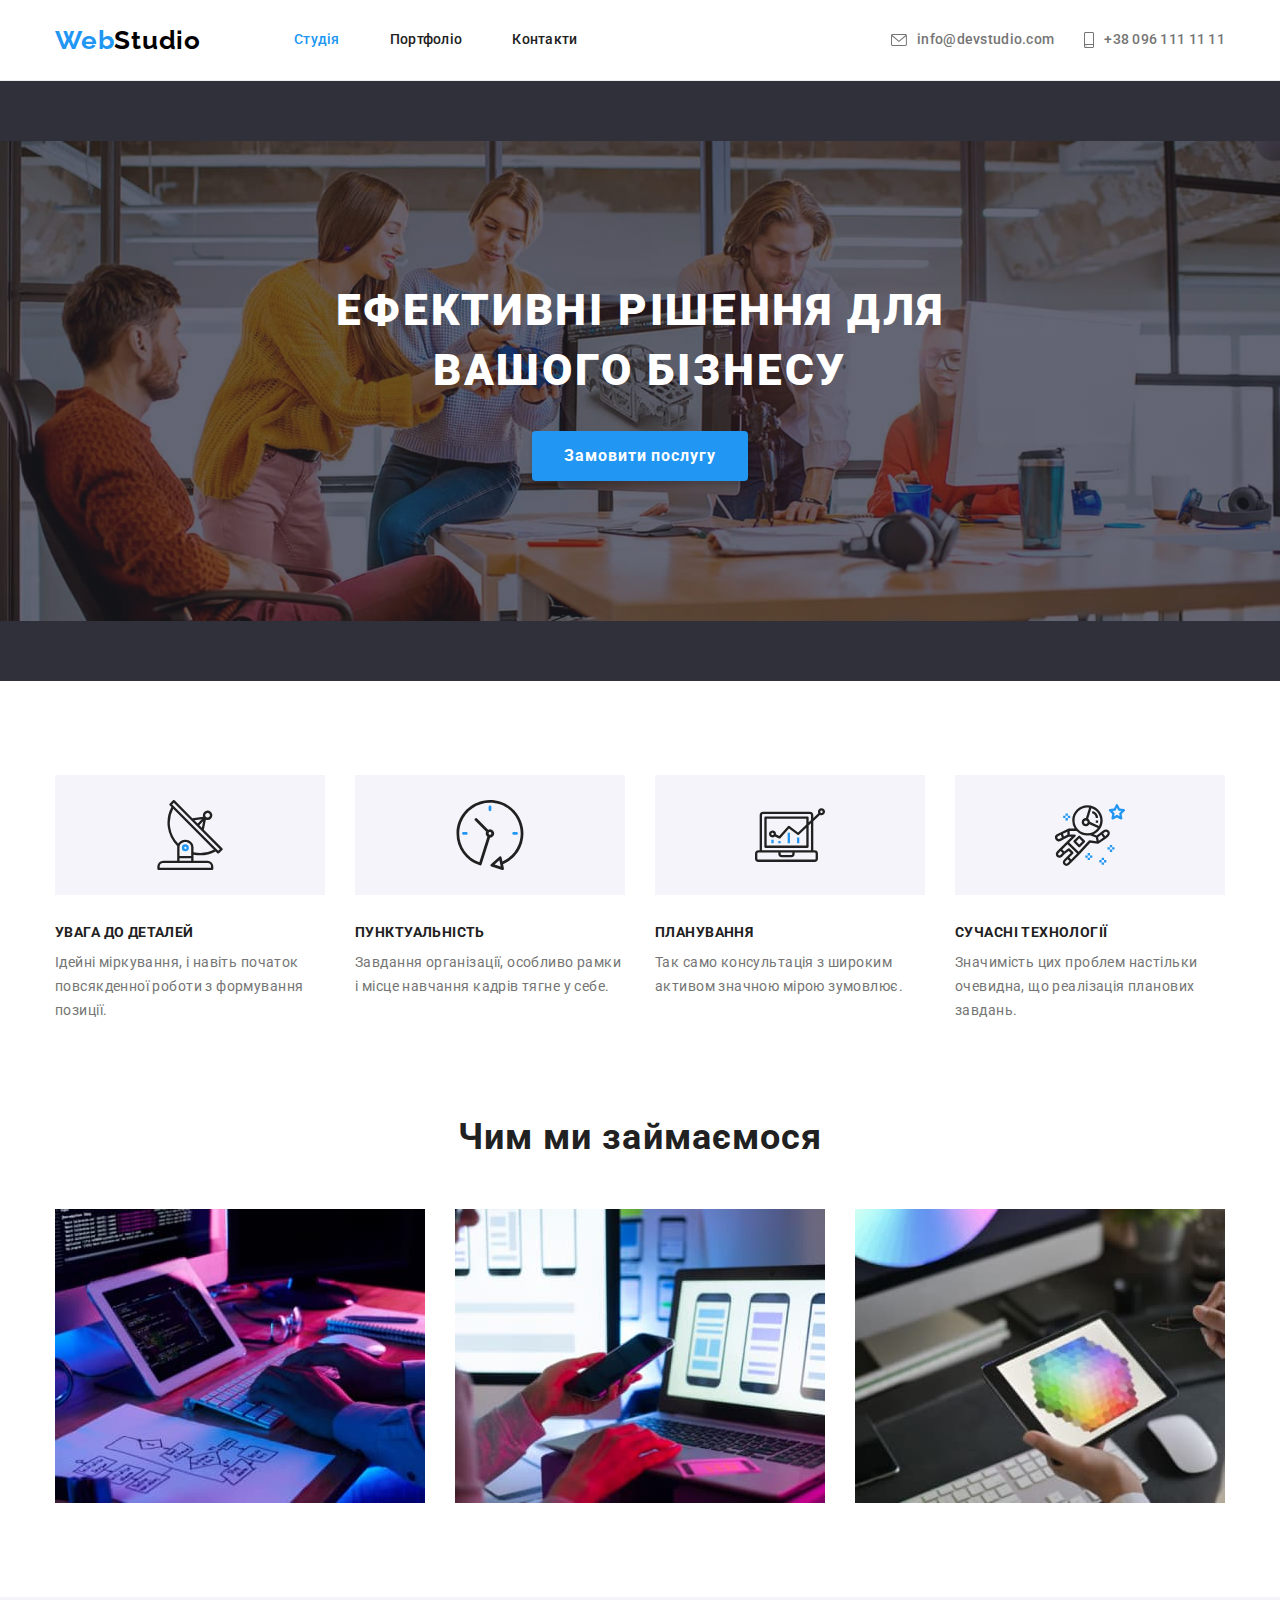
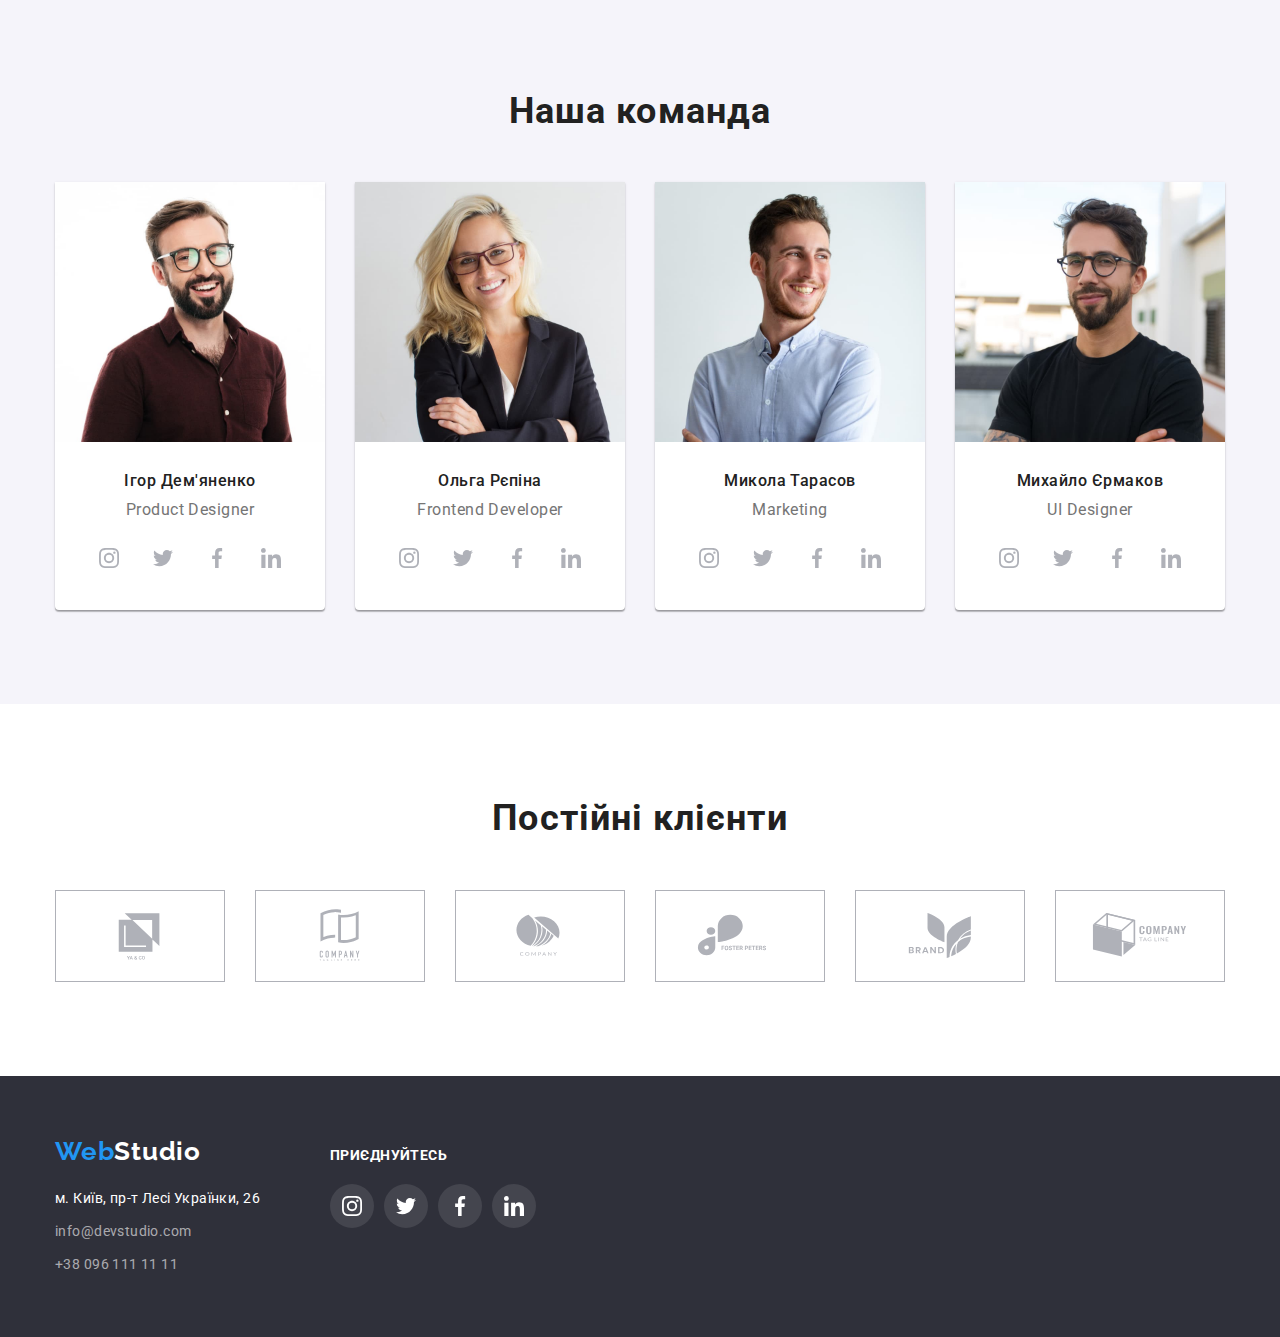
==== commit 320a4ffb: "finish hw-4" ====
--- a/index.html
+++ b/index.html
@@ -26,15 +26,15 @@
         <ul class="contact-list">
           <li class="contact-item">
             <a class="contact-link" href="mailto:info@devstudio.com">
-              <svg class="icon-envelope" width="16" height="12">
+              <svg width="16" height="12">
                 <use href="./images/icons.svg#icon-envelope"></use>
               </svg>
-              <span>info@devstudio.com</span></a
-            >
+              <span>info@devstudio.com</span>
+            </a>
           </li>
           <li class="contact-item">
             <a class="contact-link" href="tel:+380961111111">
-              <svg class="icon-smartphone" width="10" height="16">
+              <svg width="10" height="16">
                 <use href="./images/icons.svg#icon-smartphone"></use>
               </svg>
               <span>+38 096 111 11 11</span></a
@@ -45,10 +45,10 @@
     </header>
 
     <main class="main">
-      <section class="section section-banner">
-        <div class="container">
-          <h1 class="banner-titel">Ефективні рішення для вашого бізнесу</h1>
-          <button class="banner-button" type="button">Замовити послугу</button>
+      <section class="section section-hero">
+        <div class="container">
+          <h1 class="hero-titel">Ефективні рішення для вашого бізнесу</h1>
+          <button class="hero-button" type="button">Замовити послугу</button>
         </div>
       </section>
 
@@ -58,7 +58,7 @@
           <ul class="advantage-list">
             <li class="advantage-item">
               <div class="advantage-box-icon">
-                <svg class="icon-antenna" width="70" height="70">
+                <svg width="70" height="70">
                   <use href="./images/icons.svg#icon-antenna"></use>
                 </svg>
               </div>
@@ -67,7 +67,7 @@
             </li>
             <li class="advantage-item icon-clock">
               <div class="advantage-box-icon">
-                <svg class="icon-antenna" width="70" height="70">
+                <svg width="70" height="70">
                   <use href="./images/icons.svg#icon-clock"></use>
                 </svg>
               </div>
@@ -76,7 +76,7 @@
             </li>
             <li class="advantage-item icon-diagram">
               <div class="advantage-box-icon">
-                <svg class="icon-antenna" width="70" height="70">
+                <svg width="70" height="70">
                   <use href="./images/icons.svg#icon-diagram"></use>
                 </svg>
               </div>
@@ -85,7 +85,7 @@
             </li>
             <li class="advantage-item icon-astronaut">
               <div class="advantage-box-icon">
-                <svg class="icon-antenna" width="70" height="70">
+                <svg width="70" height="70">
                   <use href="./images/icons.svg#icon-astronaut"></use>
                 </svg>
               </div>
@@ -125,28 +125,28 @@
                 <ul class="team-icon-list">
                   <li class="team-icon-item">
                     <a class="team-icon-link" href="https://www.instagram.com/" target="_blank" rel="noopener noreferrer nofollow">
-                      <svg class="team-icon-social" width="20" height="20">
+                      <svg width="20" height="20">
                         <use href="./images/icons.svg#icon-instagram"></use>
                       </svg>
                     </a>
                   </li>
                   <li class="team-icon-item">
                     <a class="team-icon-link" href="https://twitter.com/" target="_blank" rel="noopener noreferrer nofollow">
-                      <svg class="team-icon-social" width="20" height="20">
+                      <svg width="20" height="20">
                         <use href="./images/icons.svg#icon-twitter"></use>
                       </svg>
                     </a>
                   </li>
                   <li class="team-icon-item">
                     <a class="team-icon-link" href="https://www.facebook.com/" target="_blank" rel="noopener noreferrer nofollow">
-                      <svg class="team-icon-social" width="20" height="20">
+                      <svg width="20" height="20">
                         <use href="./images/icons.svg#icon-facebook"></use>
                       </svg>
                     </a>
                   </li>
                   <li class="team-icon-item">
                     <a class="team-icon-link" href="https://ua.linkedin.com/" target="_blank" rel="noopener noreferrer nofollow">
-                      <svg class="team-icon-social" width="20" height="20">
+                      <svg width="20" height="20">
                         <use href="./images/icons.svg#icon-linkedin"></use>
                       </svg>
                     </a>
@@ -162,28 +162,28 @@
                 <ul class="team-icon-list">
                   <li class="team-icon-item">
                     <a class="team-icon-link" href="https://www.instagram.com/" target="_blank" rel="noopener noreferrer nofollow">
-                      <svg class="team-icon-social" width="20" height="20">
+                      <svg width="20" height="20">
                         <use href="./images/icons.svg#icon-instagram"></use>
                       </svg>
                     </a>
                   </li>
                   <li class="team-icon-item">
                     <a class="team-icon-link" href="https://twitter.com/" target="_blank" rel="noopener noreferrer nofollow">
-                      <svg class="team-icon-social" width="20" height="20">
+                      <svg width="20" height="20">
                         <use href="./images/icons.svg#icon-twitter"></use>
                       </svg>
                     </a>
                   </li>
                   <li class="team-icon-item">
                     <a class="team-icon-link" href="https://www.facebook.com/" target="_blank" rel="noopener noreferrer nofollow">
-                      <svg class="team-icon-social" width="20" height="20">
+                      <svg width="20" height="20">
                         <use href="./images/icons.svg#icon-facebook"></use>
                       </svg>
                     </a>
                   </li>
                   <li class="team-icon-item">
                     <a class="team-icon-link" href="https://ua.linkedin.com/" target="_blank" rel="noopener noreferrer nofollow">
-                      <svg class="team-icon-social" width="20" height="20">
+                      <svg width="20" height="20">
                         <use href="./images/icons.svg#icon-linkedin"></use>
                       </svg>
                     </a>
@@ -199,28 +199,28 @@
                 <ul class="team-icon-list">
                   <li class="team-icon-item">
                     <a class="team-icon-link" href="https://www.instagram.com/" target="_blank" rel="noopener noreferrer nofollow">
-                      <svg class="team-icon-social" width="20" height="20">
+                      <svg width="20" height="20">
                         <use href="./images/icons.svg#icon-instagram"></use>
                       </svg>
                     </a>
                   </li>
                   <li class="team-icon-item">
                     <a class="team-icon-link" href="https://twitter.com/" target="_blank" rel="noopener noreferrer nofollow">
-                      <svg class="team-icon-social" width="20" height="20">
+                      <svg width="20" height="20">
                         <use href="./images/icons.svg#icon-twitter"></use>
                       </svg>
                     </a>
                   </li>
                   <li class="team-icon-item">
                     <a class="team-icon-link" href="https://www.facebook.com/" target="_blank" rel="noopener noreferrer nofollow">
-                      <svg class="team-icon-social" width="20" height="20">
+                      <svg width="20" height="20">
                         <use href="./images/icons.svg#icon-facebook"></use>
                       </svg>
                     </a>
                   </li>
                   <li class="team-icon-item">
                     <a class="team-icon-link" href="https://ua.linkedin.com/" target="_blank" rel="noopener noreferrer nofollow">
-                      <svg class="team-icon-social" width="20" height="20">
+                      <svg width="20" height="20">
                         <use href="./images/icons.svg#icon-linkedin"></use>
                       </svg>
                     </a>
@@ -236,28 +236,28 @@
                 <ul class="team-icon-list">
                   <li class="team-icon-item">
                     <a class="team-icon-link" href="https://www.instagram.com/" target="_blank" rel="noopener noreferrer nofollow">
-                      <svg class="team-icon-social" width="20" height="20">
+                      <svg width="20" height="20">
                         <use href="./images/icons.svg#icon-instagram"></use>
                       </svg>
                     </a>
                   </li>
                   <li class="team-icon-item">
                     <a class="team-icon-link" href="https://twitter.com/" target="_blank" rel="noopener noreferrer nofollow">
-                      <svg class="team-icon-social" width="20" height="20">
+                      <svg width="20" height="20">
                         <use href="./images/icons.svg#icon-twitter"></use>
                       </svg>
                     </a>
                   </li>
                   <li class="team-icon-item">
                     <a class="team-icon-link" href="https://www.facebook.com/" target="_blank" rel="noopener noreferrer nofollow">
-                      <svg class="team-icon-social" width="20" height="20">
+                      <svg width="20" height="20">
                         <use href="./images/icons.svg#icon-facebook"></use>
                       </svg>
                     </a>
                   </li>
                   <li class="team-icon-item">
                     <a class="team-icon-link" href="https://ua.linkedin.com/" target="_blank" rel="noopener noreferrer nofollow">
-                      <svg class="team-icon-social" width="20" height="20">
+                      <svg width="20" height="20">
                         <use href="./images/icons.svg#icon-linkedin"></use>
                       </svg>
                     </a>
@@ -273,12 +273,48 @@
         <div class="container">
           <h2 class="clientage-titel">Постійні клієнти</h2>
           <ul class="clientage-list">
-            <li class="clientage-item"><a class="clientage-link" href="#"></a></li>
-            <li class="clientage-item"><a class="clientage-link" href="#"></a></li>
-            <li class="clientage-item"><a class="clientage-link" href="#"></a></li>
-            <li class="clientage-item"><a class="clientage-link" href="#"></a></li>
-            <li class="clientage-item"><a class="clientage-link" href="#"></a></li>
-            <li class="clientage-item"><a class="clientage-link" href="#"></a></li>
+            <li class="clientage-item">
+              <a class="clientage-link" href="#">
+                <svg width="106" height="60">
+                  <use href="./images/icons.svg#icon-ya-co"></use>
+                </svg>
+              </a>
+            </li>
+            <li class="clientage-item">
+              <a class="clientage-link" href="#">
+                <svg width="106" height="60">
+                  <use href="./images/icons.svg#icon-company"></use>
+                </svg>
+              </a>
+            </li>
+            <li class="clientage-item">
+              <a class="clientage-link" href="#">
+                <svg width="106" height="60">
+                  <use href="./images/icons.svg#icon-Logo"></use>
+                </svg>
+              </a>
+            </li>
+            <li class="clientage-item">
+              <a class="clientage-link" href="#">
+                <svg width="106" height="60">
+                  <use href="./images/icons.svg#icon-foster"></use>
+                </svg>
+              </a>
+            </li>
+            <li class="clientage-item">
+              <a class="clientage-link" href="#">
+                <svg width="106" height="60">
+                  <use href="./images/icons.svg#icon-brand"></use>
+                </svg>
+              </a>
+            </li>
+            <li class="clientage-item">
+              <a class="clientage-link" href="#">
+                <svg width="106" height="60">
+                  <use href="./images/icons.svg#icon-tag-line"></use>
+                </svg>
+              </a>
+            </li>
           </ul>
         </div>
       </section>
@@ -304,22 +340,38 @@
         </div>
         <div class="footer-social-box">
           <h3 class="footer-social-subtitel">Приєднуйтесь</h3>
-          <ul class="social-icon-list">
-            <li class="social-icon-item footer-icon-item">
-              <a class="social-icon-link footer-icon-link" href="https://www.instagram.com/" target="_blank" rel="noopener noreferrer nofollow"></a>
-            </li>
-            <li class="social-icon-item footer-icon-item">
-              <a class="social-icon-link footer-icon-link" href="https://twitter.com/" target="_blank" rel="noopener noreferrer nofollow"></a>
-            </li>
-            <li class="social-icon-item footer-icon-item">
-              <a class="social-icon-link footer-icon-link" href="https://www.facebook.com/" target="_blank" rel="noopener noreferrer nofollow"></a>
-            </li>
-            <li class="social-icon-item footer-icon-item">
-              <a class="social-icon-link footer-icon-link" href="https://ua.linkedin.com/" target="_blank" rel="noopener noreferrer nofollow"></a>
+          <ul class="footer-icon-list">
+            <li class="footer-icon-item">
+              <a class="footer-icon-link" href="https://www.instagram.com/" target="_blank" rel="noopener noreferrer nofollow">
+                <svg width="20" height="20">
+                  <use href="./images/icons.svg#icon-instagram"></use>
+                </svg>
+              </a>
+            </li>
+            <li class="footer-icon-item">
+              <a class="footer-icon-link" href="https://twitter.com/" target="_blank" rel="noopener noreferrer nofollow">
+                <svg width="20" height="20">
+                  <use href="./images/icons.svg#icon-twitter"></use>
+                </svg>
+              </a>
+            </li>
+            <li class="footer-icon-item">
+              <a class="footer-icon-link" href="https://www.facebook.com/" target="_blank" rel="noopener noreferrer nofollow">
+                <svg width="20" height="20">
+                  <use href="./images/icons.svg#icon-facebook"></use>
+                </svg>
+              </a>
+            </li>
+            <li class="footer-icon-item">
+              <a class="footer-icon-link" href="https://ua.linkedin.com/" target="_blank" rel="noopener noreferrer nofollow">
+                <svg width="20" height="20">
+                  <use href="./images/icons.svg#icon-linkedin"></use>
+                </svg>
+              </a>
             </li>
           </ul>
         </div>
       </div>
     </footer>
   </body>
-</html>
+</html>--- a/css/styles.css
+++ b/css/styles.css
@@ -30,12 +30,12 @@
   --logo-color: #000000;
   --primary-color: #ffffff;
   --secondary-background-color: #f5f4fa;
-  --footer-background-color: #2f303a;
+  --primary-background-color: #2f303a;
   --accent-color: #2196f3;
   --button-active-color: #188ce8;
   --header-border-color: #ececec;
   --card-border-color: #eeeeee;
-  --clientage-border-color: #afb1b8;
+  --icon-color: #afb1b8;
   --footer-contact-color: rgba(255, 255, 255, 0.6);
   --footer-icon-color: rgba(255, 255, 255, 0.1);
 }
@@ -125,6 +125,7 @@
 .contact-link {
   display: flex;
   align-items: center;
+  gap: 10px;
   padding-top: 32px;
   padding-bottom: 32px;
 
@@ -132,17 +133,13 @@
   line-height: 1.14;
   letter-spacing: 0.02em;
   color: var(--primary-text-color);
-}
-
-.icon-envelope,
-.icon-smartphone{
-  margin-right: 10px;
-  fill: currentColor;
+  fill: var(--primary-text-color);
 }
 
 .contact-link:hover,
 .contact-link:focus {
   color: var(--accent-color);
+  fill: var(--accent-color);
 }
 
 .main {
@@ -150,21 +147,21 @@
 
 /* Секція баннер */
 
-.section-banner {
+.section-hero {
   padding-top: 200px;
   padding-bottom: 200px;
   max-width: 1600px;
   height: 600px;
   margin-left: auto;
   margin-right: auto;
-  background-color: var(--footer-background-color);
+  background-color: var(--primary-background-color);
   background-image: linear-gradient(to right, rgba(47, 48, 58, 0.4), rgba(47, 48, 58, 0.4)), url(../images/hero/hero.jpg);
   background-repeat: no-repeat;
   background-position: center;
   background-size: contain;
 }
 
-.banner-titel {
+.hero-titel {
   display: block;
   max-width: 696px;
   margin-left: auto;
@@ -180,7 +177,7 @@
   color: var(--primary-color);
 }
 
-.banner-button {
+.hero-button {
   display: block;
   margin-left: auto;
   margin-right: auto;
@@ -200,8 +197,8 @@
   border-radius: 4px;
 }
 
-.banner-button:hover,
-.banner-button:focus {
+.hero-button:hover,
+.hero-button:focus {
   background: var(--button-active-color);
 }
 
@@ -276,13 +273,10 @@
 
 .speciality-list {
   display: flex;
+  gap: 30px;
 }
 
 .speciality-item {
-}
-
-.speciality-item:not(:last-child) {
-  margin-right: 30px;
 }
 
 .speciality-image {
@@ -310,6 +304,7 @@
 
 .team-list {
   display: flex;
+  gap: 30px;
 }
 
 .team-item {
@@ -318,10 +313,6 @@
   border-radius: 0px 0px 4px 4px;
 }
 
-.team-item:not(:last-child) {
-  margin-right: 30px;
-}
-
 .team-image {
   display: block;
   max-width: 100%;
@@ -357,6 +348,7 @@
   display: flex;
   justify-content: center;
   gap: 10px;
+  border-radius: 50%;
 }
 .team-icon-item {
   width: 44px;
@@ -370,19 +362,14 @@
   width: 100%;
   height: 100%;
   border-radius: 50%;
-  color: var(--clientage-border-color);
-}
-
-.team-icon-social{
- fill: currentColor;
+  fill: var(--icon-color);
 }
 
 .team-icon-link:hover,
-.team-icon-link:focus{
-  color: var(--primary-color);
+.team-icon-link:focus {
+  fill: var(--primary-color);
   background-color: var(--accent-color);
 }
-
 
 /* Постійні клієнти */
 
@@ -407,10 +394,22 @@
 .clientage-item {
   width: calc((100% - 150px) / 6);
   height: 92px;
-  border: 1px solid var(--clientage-border-color);
   border-radius: 4px;
 }
 .clientage-link {
+  display: flex;
+  justify-content: center;
+  align-items: center;
+  width: 100%;
+  height: 100%;
+  fill: var(--icon-color);
+  border: 1px solid var(--icon-color);
+}
+
+.clientage-link:hover,
+.clientage-link:focus {
+  fill: var(--accent-color);
+  border: 1px solid var(--accent-color);
 }
 
 /* Підвал сайта */
@@ -419,7 +418,7 @@
   padding-top: 60px;
   padding-bottom: 60px;
 
-  background-color: var(--footer-background-color);
+  background-color: var(--primary-background-color);
 }
 
 .footer-container {
@@ -497,10 +496,30 @@
   color: var(--primary-color);
 }
 
-.social-icon-item.footer-icon-item {
+.footer-icon-list {
+  display: flex;
+  gap: 10px;
+}
+
+.footer-icon-item {
+  width: 44px;
+  height: 44px;
+  border-radius: 50%;
+}
+.footer-icon-link {
+  display: flex;
+  justify-content: center;
+  align-items: center;
+  width: 100%;
+  height: 100%;
+  border-radius: 50%;
+  fill: var(--primary-color);
   background: var(--footer-icon-color);
 }
-.social-icon-link.footer-icon-link {
+
+.footer-icon-link:hover,
+.footer-icon-link:focus {
+  background: var(--accent-color);
 }
 
 /* Сторінка портфоліо */
@@ -534,7 +553,6 @@
   letter-spacing: 0.03em;
   cursor: pointer;
   background-color: var(--secondary-background-color);
-  box-shadow: 0px 3px 1px rgba(0, 0, 0, 0.1), 0px 1px 2px rgba(0, 0, 0, 0.08), 0px 2px 2px rgba(0, 0, 0, 0.12);
   border: transparent;
   border-radius: 4px;
 }
@@ -543,6 +561,7 @@
 .filter-button:focus {
   color: var(--primary-color);
   background-color: var(--accent-color);
+  box-shadow: 0px 3px 1px rgba(0, 0, 0, 0.1), 0px 1px 2px rgba(0, 0, 0, 0.08), 0px 2px 2px rgba(0, 0, 0, 0.12);
 }
 
 /* Кардки портфоліо */
